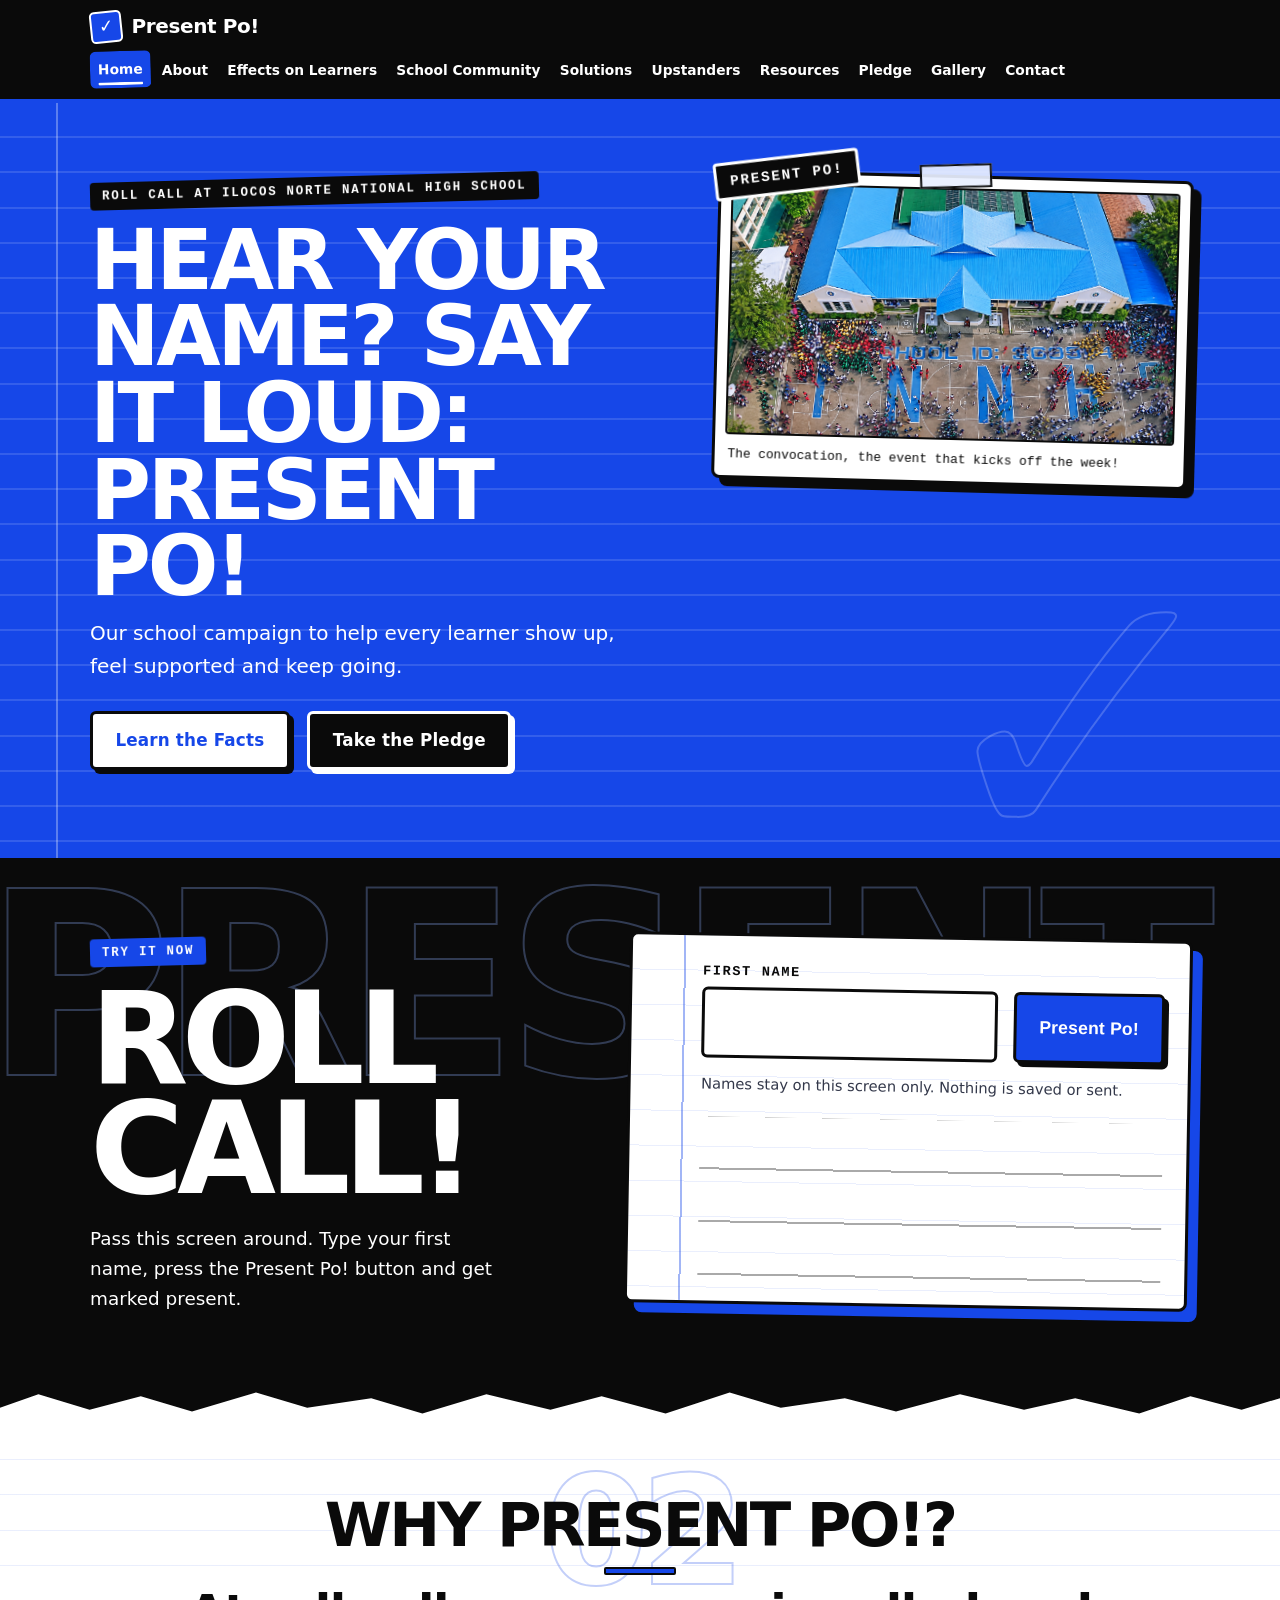
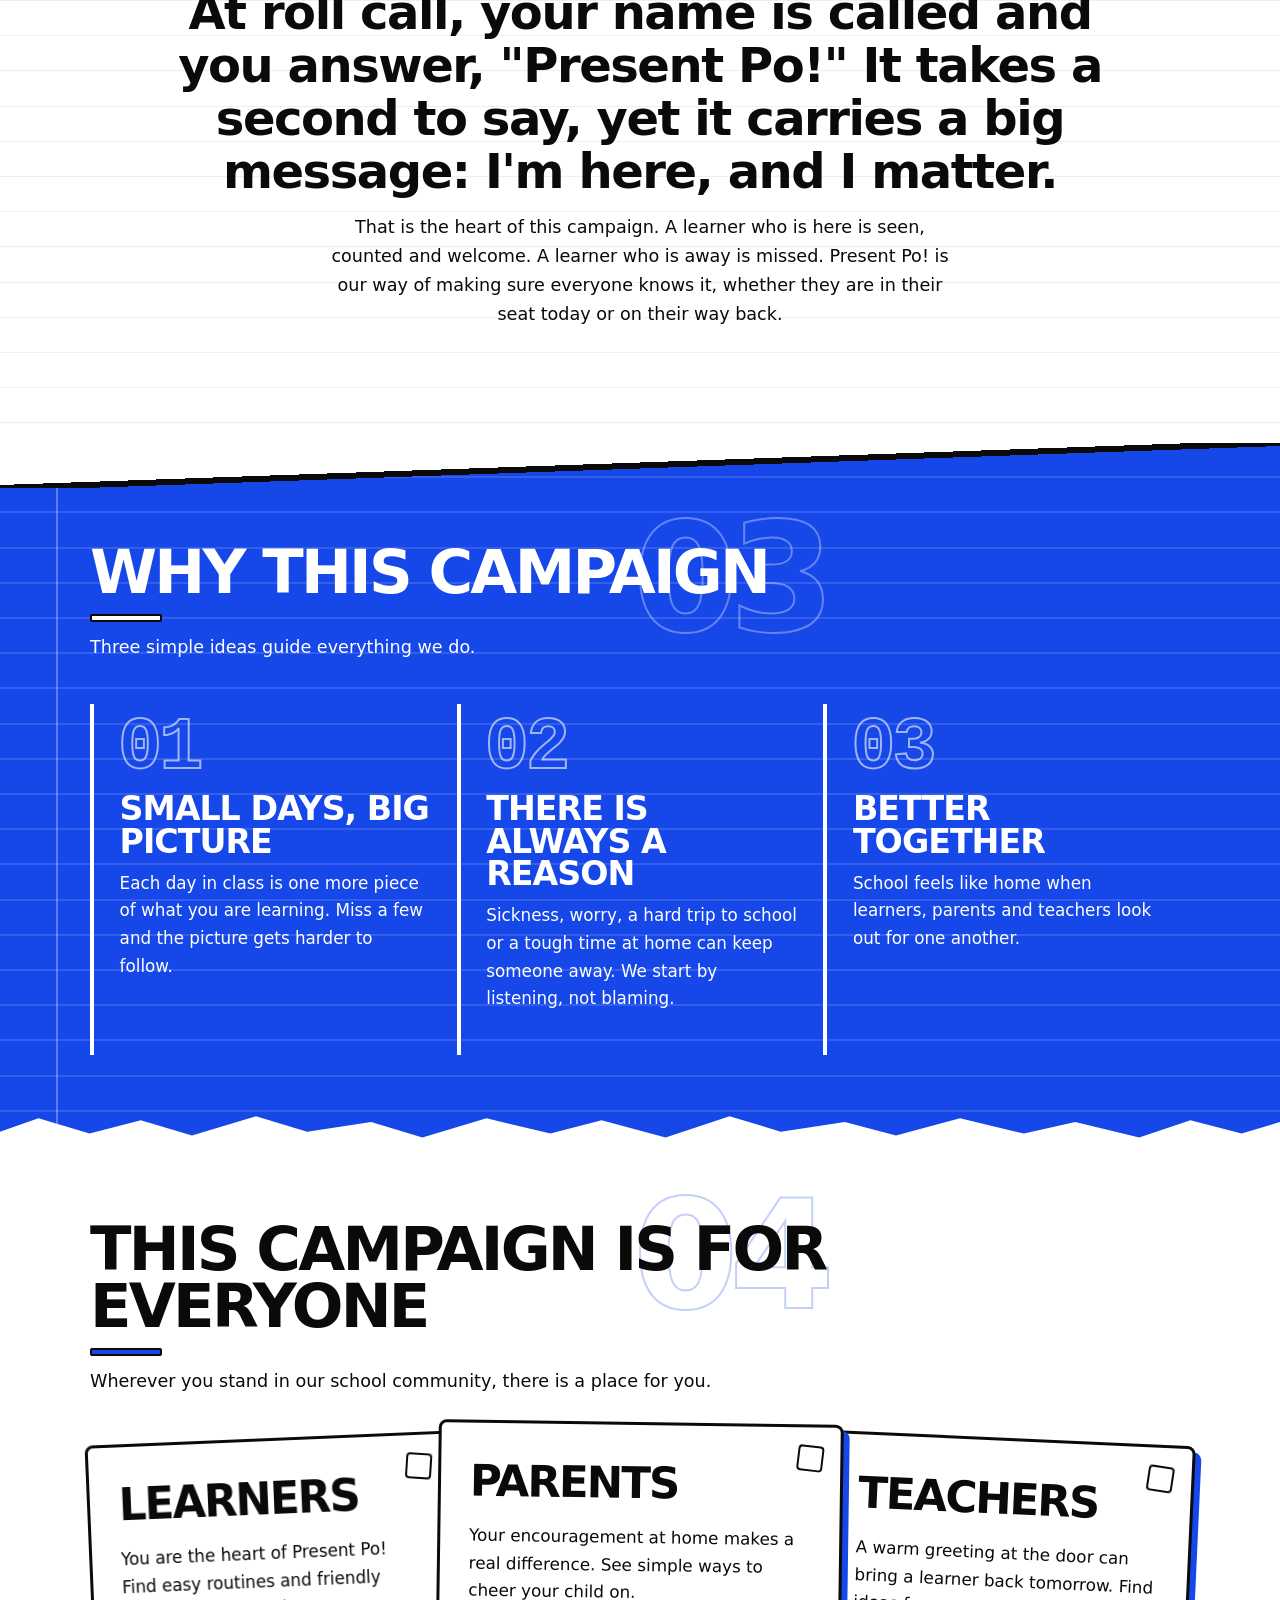
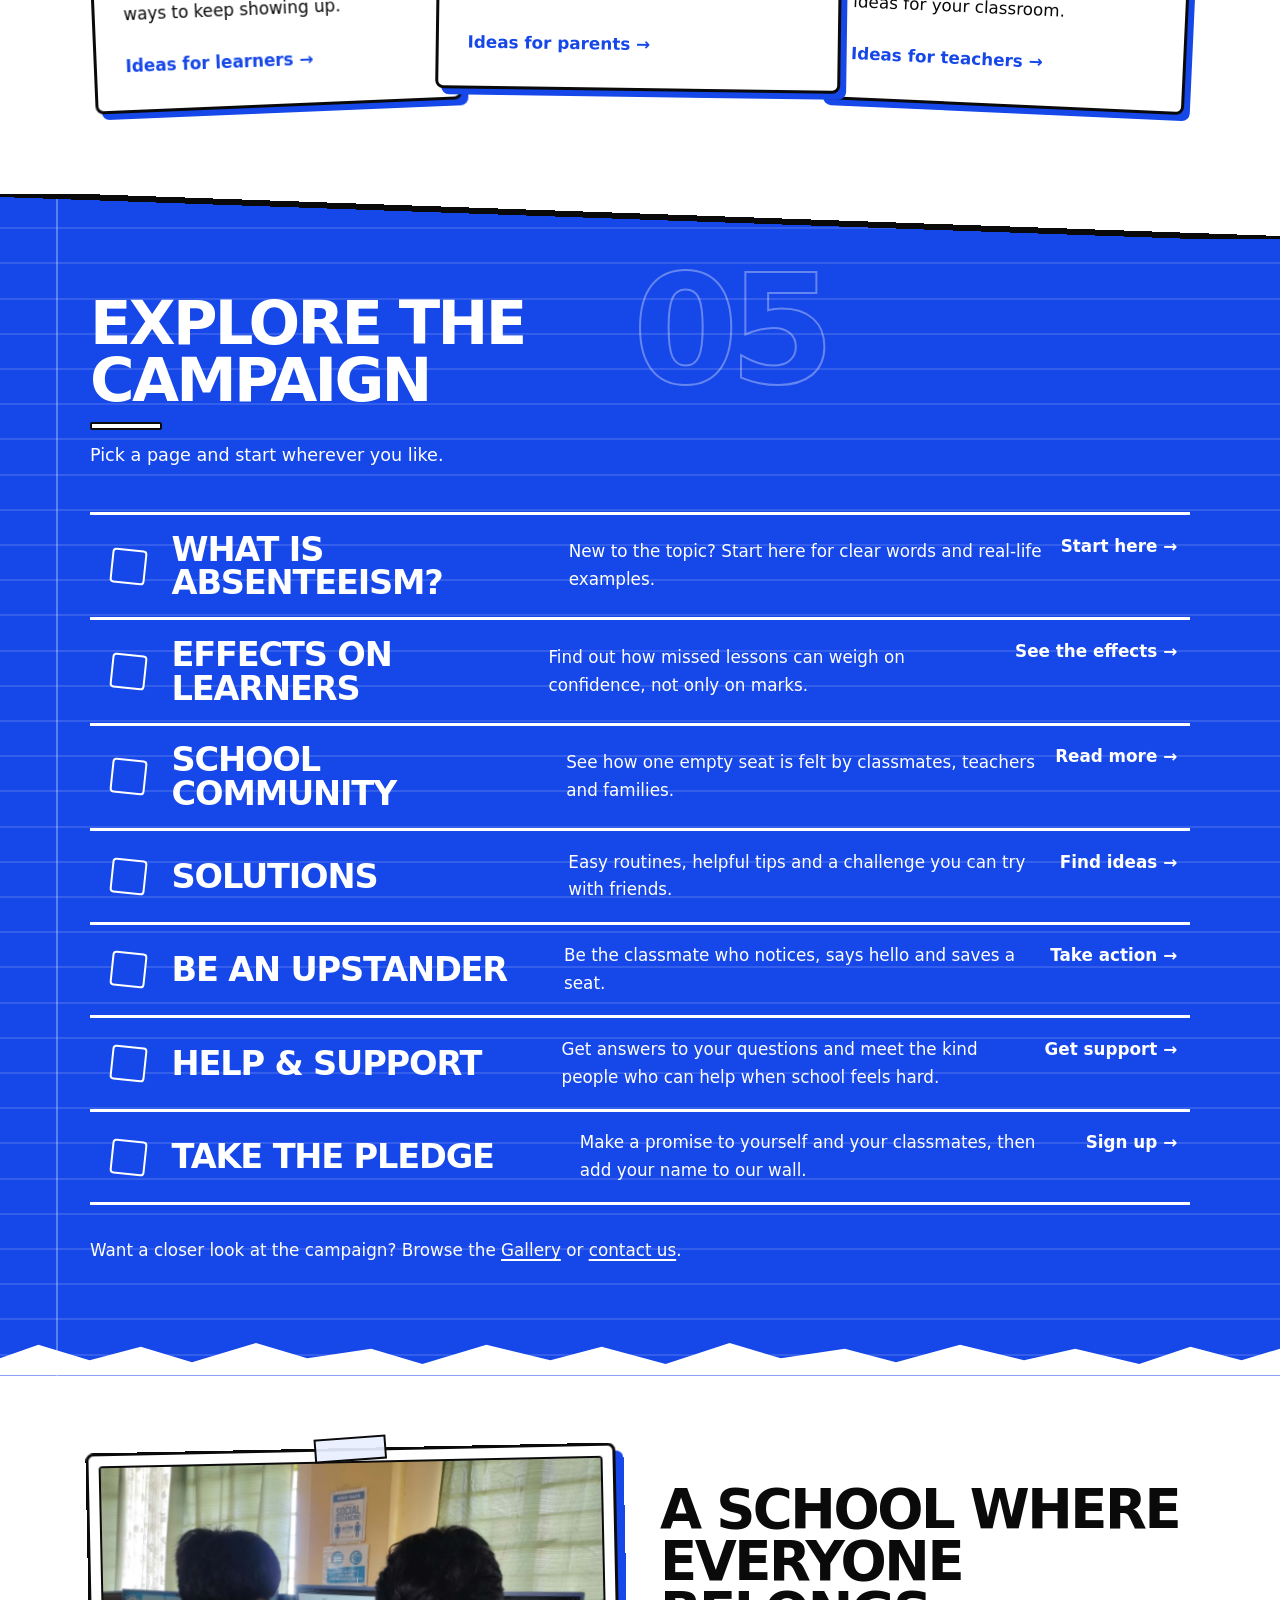
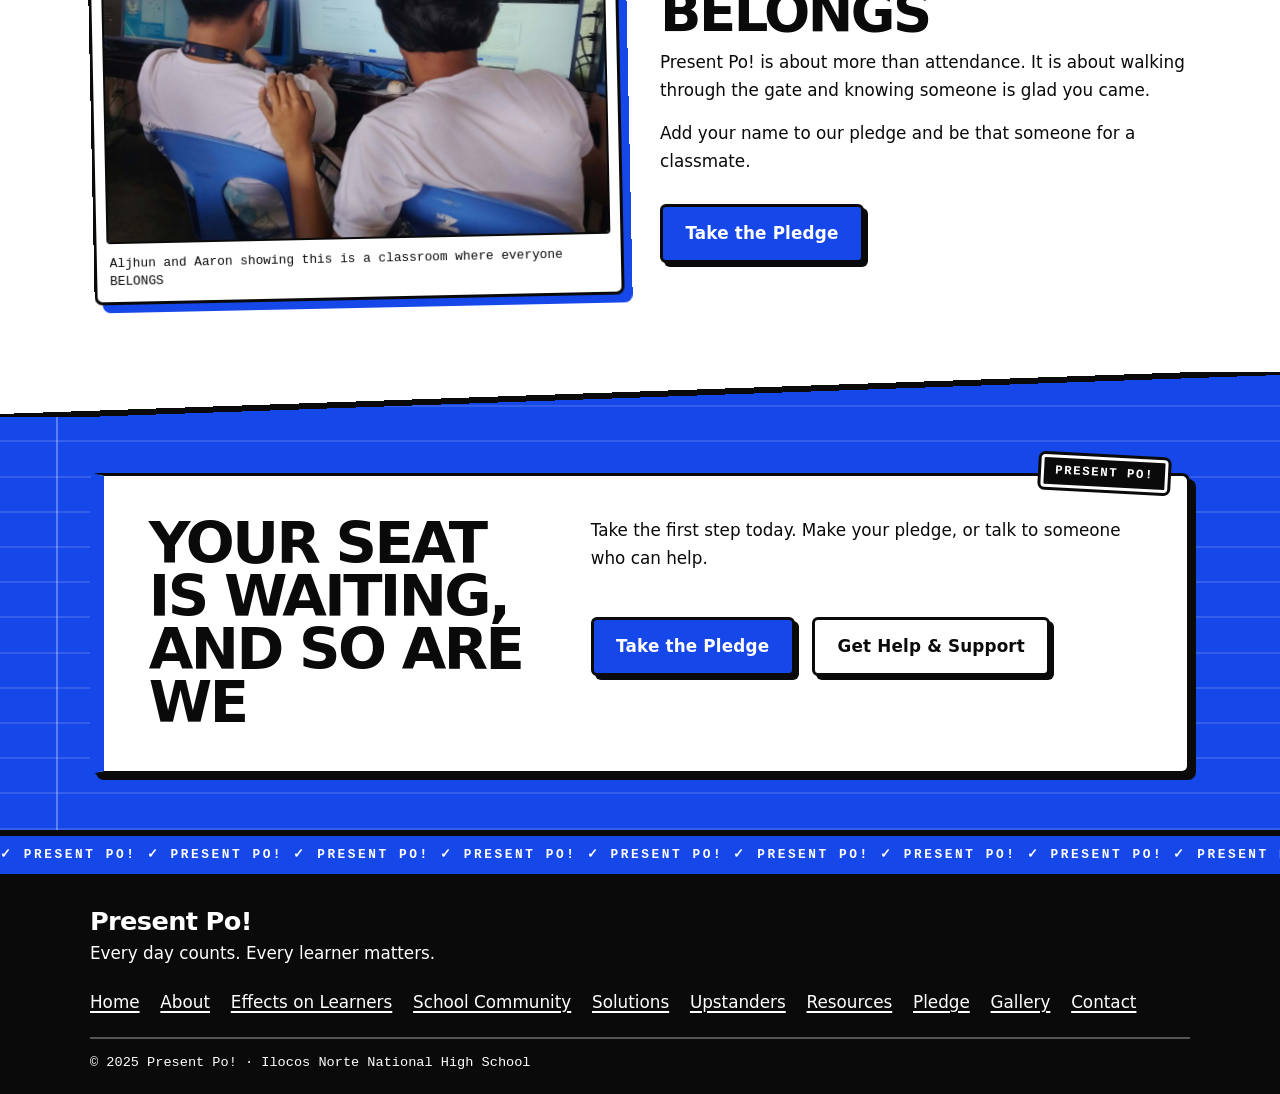
==== index.html @ e765dfd5 "Add files via upload" ====
<!DOCTYPE html>
<html lang="en">
<head>
  <meta charset="utf-8">
  <meta name="viewport" content="width=device-width, initial-scale=1">
  <title>Present Po! | Ilocos Norte National High School</title>
  <meta name="description" content="Present Po! is the anti-absenteeism awareness campaign at Ilocos Norte National High School. Learn the facts, find support and take the pledge.">
  <link rel="stylesheet" href="css/style.css">
  <script src="js/main.js" defer></script>
</head>
<body>
  <a class="skip-link" href="#main">Skip to main content</a>

  <header class="site-header">
    <div class="container nav-bar">
      <a class="brand" href="index.html">Present Po!</a>
      <button class="nav-toggle" type="button" aria-expanded="false" aria-controls="nav-links">Menu</button>
      <nav aria-label="Main navigation">
        <ul class="nav-links" id="nav-links">
          <li><a href="index.html">Home</a></li>
          <li><a href="about-absenteeism.html">About</a></li>
          <li><a href="effects-on-learners.html">Effects on Learners</a></li>
          <li><a href="effects-on-school-community.html">School Community</a></li>
          <li><a href="solutions.html">Solutions</a></li>
          <li><a href="upstander.html">Upstanders</a></li>
          <li><a href="resources.html">Resources</a></li>
          <li><a href="pledge.html">Pledge</a></li>
          <li><a href="gallery.html">Gallery</a></li>
          <li><a href="contact.html">Contact</a></li>
        </ul>
      </nav>
    </div>
  </header>

  <main id="main">

    <section class="hero">
      <div class="container split">
        <div>
          <span class="eyebrow">Roll call at Ilocos Norte National High School</span>
          <h1>Hear your name? Say it loud: Present Po!</h1>
          <p class="lead">Our school campaign to help every learner show up, feel supported and keep going.</p>
          <div class="btn-row">
            <a class="btn btn-primary" href="about-absenteeism.html">Learn the Facts</a>
            <a class="btn btn-outline" href="pledge.html">Take the Pledge</a>
          </div>
        </div>

        <!-- IMG SLOT: HERO-01 -->
        <!-- RECOMMENDED PHOTO: Wide shot of the main school gate or entrance at about 7:30 am. A small group of learners in uniform walk in together, chatting. Stand about 10 metres back, hold the phone slightly below eye level, with the morning sun behind or beside you so faces are lit. Get permission from anyone whose face is clear. -->
        <!-- ASPECT RATIO: 16:9 -->
        <!-- SUGGESTED FILE NAME: images/hero-01.jpg -->
        <!-- ALT TEXT: Learners in school uniform walking through the school gate together on a sunny morning -->
        <figure class="img-slot r-16x9" data-slot="HERO-01">
          <img src="images/hero-01.png" alt="PASTE-ALT-TEXT-HERE">
          <figcaption>The convocation, the event that kicks off the week!</figcaption>
        </figure>
      </div>
    </section>

    <section class="rollcall" hidden>
      <div class="container rollcall-inner">
        <div>
          <span class="eyebrow">Try it now</span>
          <h2>Roll call!</h2>
          <p>Pass this screen around. Type your first name, press the Present Po! button and get marked present.</p>
        </div>
        <div>
          <form class="rollcall-form" action="#" method="get">
            <label for="rollcall-name">First name</label>
            <div class="rollcall-row">
              <input type="text" id="rollcall-name" name="name" maxlength="24" autocomplete="off">
              <button class="btn btn-primary" type="submit">Present Po!</button>
            </div>
          </form>
          <p class="rollcall-msg" role="status"></p>
          <p class="rollcall-note">Names stay on this screen only. Nothing is saved or sent.</p>
          <ol class="rollcall-list" aria-label="Roll call"></ol>
        </div>
      </div>
    </section>

    <section>
      <div class="container">
        <div class="section-head section-head-center">
          <h2>Why Present Po!?</h2>
          <p>At roll call, your name is called and you answer, "Present Po!" It takes a second to say, yet it carries a big message: I'm here, and I matter.</p>
          <p>That is the heart of this campaign. A learner who is here is seen, counted and welcome. A learner who is away is missed. Present Po! is our way of making sure everyone knows it, whether they are in their seat today or on their way back.</p>
        </div>
      </div>
    </section>

    <section class="section-tint">
      <div class="container">
        <div class="section-head">
          <h2>Why this campaign</h2>
          <p>Three simple ideas guide everything we do.</p>
        </div>
        <div class="grid">
          <article class="card card-accent">
            <h3>Small days, big picture</h3>
            <p>Each day in class is one more piece of what you are learning. Miss a few and the picture gets harder to follow.</p>
          </article>
          <article class="card card-accent">
            <h3>There is always a reason</h3>
            <p>Sickness, worry, a hard trip to school or a tough time at home can keep someone away. We start by listening, not blaming.</p>
          </article>
          <article class="card card-accent">
            <h3>Better together</h3>
            <p>School feels like home when learners, parents and teachers look out for one another.</p>
          </article>
        </div>
      </div>
    </section>

    <section>
      <div class="container">
        <div class="section-head">
          <h2>This campaign is for everyone</h2>
          <p>Wherever you stand in our school community, there is a place for you.</p>
        </div>
        <div class="grid">
          <article class="card card-preview">
            <h3>Learners</h3>
            <p>You are the heart of Present Po! Find easy routines and friendly ways to keep showing up.</p>
            <a class="card-link" href="solutions.html#learners">Ideas for learners &rarr;</a>
          </article>
          <article class="card card-preview">
            <h3>Parents</h3>
            <p>Your encouragement at home makes a real difference. See simple ways to cheer your child on.</p>
            <a class="card-link" href="solutions.html#parents">Ideas for parents &rarr;</a>
          </article>
          <article class="card card-preview">
            <h3>Teachers</h3>
            <p>A warm greeting at the door can bring a learner back tomorrow. Find ideas for your classroom.</p>
            <a class="card-link" href="solutions.html#teachers">Ideas for teachers &rarr;</a>
          </article>
        </div>
      </div>
    </section>

    <section class="section-tint">
      <div class="container">
        <div class="section-head">
          <h2>Explore the campaign</h2>
          <p>Pick a page and start wherever you like.</p>
        </div>
        <div class="grid">
          <article class="card card-preview">
            <h3>What Is Absenteeism?</h3>
            <p>New to the topic? Start here for clear words and real-life examples.</p>
            <a class="card-link" href="about-absenteeism.html">Start here &rarr;</a>
          </article>
          <article class="card card-preview">
            <h3>Effects on Learners</h3>
            <p>Find out how missed lessons can weigh on confidence, not only on marks.</p>
            <a class="card-link" href="effects-on-learners.html">See the effects &rarr;</a>
          </article>
          <article class="card card-preview">
            <h3>School Community</h3>
            <p>See how one empty seat is felt by classmates, teachers and families.</p>
            <a class="card-link" href="effects-on-school-community.html">Read more &rarr;</a>
          </article>
          <article class="card card-preview">
            <h3>Solutions</h3>
            <p>Easy routines, helpful tips and a challenge you can try with friends.</p>
            <a class="card-link" href="solutions.html">Find ideas &rarr;</a>
          </article>
          <article class="card card-preview">
            <h3>Be an Upstander</h3>
            <p>Be the classmate who notices, says hello and saves a seat.</p>
            <a class="card-link" href="upstander.html">Take action &rarr;</a>
          </article>
          <article class="card card-preview">
            <h3>Help &amp; Support</h3>
            <p>Get answers to your questions and meet the kind people who can help when school feels hard.</p>
            <a class="card-link" href="resources.html">Get support &rarr;</a>
          </article>
          <article class="card card-preview">
            <h3>Take the Pledge</h3>
            <p>Make a promise to yourself and your classmates, then add your name to our wall.</p>
            <a class="card-link" href="pledge.html">Sign up &rarr;</a>
          </article>
        </div>
        <p>Want a closer look at the campaign? Browse the <a href="gallery.html">Gallery</a> or <a href="contact.html">contact us</a>.</p>
      </div>
    </section>

    <section>
      <div class="container split">
        <!-- IMG SLOT: HOME-02 -->
        <!-- RECOMMENDED PHOTO: Two learners walking side by side down a school corridor, one with a friendly hand on the other's shoulder. Shoot from behind at head height in daylight so no faces show. Ask both learners for permission first, since they can still be recognised by their bags or build. -->
        <!-- ASPECT RATIO: 4:3 -->
        <!-- SUGGESTED FILE NAME: images/home-02.jpg -->
        <!-- ALT TEXT: Two learners walking down a school corridor together, one with a hand on the other's shoulder -->
        <figure class="img-slot r-4x3" data-slot="HOME-02">
          <img src="images/home-02.jpg" alt="PASTE-ALT-TEXT-HERE">
          <figcaption>Aljhun and Aaron showing this is a classroom where everyone BELONGS</figcaption>
        </figure>

        <div>
          <h2>A school where everyone belongs</h2>
          <p>Present Po! is about more than attendance. It is about walking through the gate and knowing someone is glad you came.</p>
          <p>Add your name to our pledge and be that someone for a classmate.</p>
          <div class="btn-row">
            <a class="btn btn-primary" href="pledge.html">Take the Pledge</a>
          </div>
        </div>
      </div>
    </section>

    <section class="section-tint">
      <div class="container">
        <div class="callout">
          <h2>Your seat is waiting, and so are we</h2>
          <p>Take the first step today. Make your pledge, or talk to someone who can help.</p>
          <div class="btn-row">
            <a class="btn btn-primary" href="pledge.html">Take the Pledge</a>
            <a class="btn btn-outline-dark" href="resources.html">Get Help &amp; Support</a>
          </div>
        </div>
      </div>
    </section>

  </main>

  <footer class="site-footer">
    <div class="container">
      <h2>Present Po!</h2>
      <p>Every day counts. Every learner matters.</p>
      <ul class="footer-nav">
        <li><a href="index.html">Home</a></li>
        <li><a href="about-absenteeism.html">About</a></li>
        <li><a href="effects-on-learners.html">Effects on Learners</a></li>
        <li><a href="effects-on-school-community.html">School Community</a></li>
        <li><a href="solutions.html">Solutions</a></li>
        <li><a href="upstander.html">Upstanders</a></li>
        <li><a href="resources.html">Resources</a></li>
        <li><a href="pledge.html">Pledge</a></li>
        <li><a href="gallery.html">Gallery</a></li>
        <li><a href="contact.html">Contact</a></li>
      </ul>
      <p class="copyright">&copy; 2025 Present Po! &middot; Ilocos Norte National High School</p>
    </div>
  </footer>
</body>
</html>
---- css/style.css ----
/* ==========================================================================
   PRESENT PO!  ·  css/style.css  ·  FINAL
   CONCEPT: THE REGISTER. Every interaction "marks you present".
   Three verbs only:  TICK (boxes fill)  ·  STAMP (labels press)  ·  RULE (lines draw)
   Colours: blue (primary), white, black. Tints of those only
   (the map tiles are filtered to a blue/white/black duotone).
   Motion: 120-280ms, one easing token, nothing loops.

   FAIL-SAFE RULE (task A): every blue surface paints its own background-color
   on the element itself. Diagonal edges, torn edges, ink rules, numerals and
   ghost text are thin decorative ::before/::after layers ON TOP. If any of
   them fails to paint, content stays on blue or white, never on black.
   No negative z-index panels. No clip-path on a section that holds content.

   JS hooks used (all optional, everything works without JS):
     --progress  (html)    scroll progress 0..1
     --px --py   (.card)   pointer position in px, for the spotlight
     --mx --my   (.img-slot) pointer offset -1..1, for polaroid sway
     --bx        (.hero, .page-banner) pointer offset -1..1, ghost parallax
     .rv .rv-in --i        scroll-reveal state (JS adds, then removes)
     .arrow[data-dir]      arrow glyph wrapped inside .card-link
     .hero-mark --cx --cy  click-anywhere tick/stamp in the hero (JS creates)
     .is-slam              added to a challenge card for one stamp slam
   ========================================================================== */

/* ===== 1. TOKENS ===== */
:root{
  --blue:#1647e8;--blue-deep:#0b2fb8;--sky:#8fb0ff;--ice:#e9efff;
  --ink:#0a0a0a;--white:#ffffff;--paper:#ffffff;--muted:#33384a;
  --radius:8px;--max:1100px;
  --sans:system-ui,-apple-system,"Segoe UI",Roboto,Helvetica,Arial,sans-serif;
  --mono:ui-monospace,"SF Mono","Cascadia Mono",Menlo,Consolas,"Liberation Mono",monospace;
  --ease:cubic-bezier(.25,.9,.3,1.1);
  --t-fast:140ms;--t:200ms;--t-slow:260ms;--t-slam:280ms;
  --m:1;               /* motion multiplier: 0 when the visitor prefers reduced motion */
  --hc:var(--blue);    /* heading underline colour on hover (changes per surface) */
  --tr:translate var(--t) var(--ease),rotate var(--t) var(--ease),scale var(--t) var(--ease),transform var(--t) var(--ease),box-shadow var(--t) var(--ease),background-color var(--t) var(--ease),border-color var(--t) var(--ease),color var(--t) var(--ease),opacity var(--t) var(--ease);
  --ruled:repeating-linear-gradient(180deg,transparent 0,transparent calc(2.2rem - 2px),rgba(255,255,255,.13) calc(2.2rem - 2px),rgba(255,255,255,.13) 2.2rem);
  --ruled-ink:repeating-linear-gradient(180deg,transparent 0,transparent calc(2.2rem - 1px),rgba(22,71,232,.09) calc(2.2rem - 1px),rgba(22,71,232,.09) 2.2rem);
  --margin:none;
  --ct:clamp(1.25rem,3.5vw,3.25rem);   /* height of the diagonal top edge */
  --cb:clamp(1.4rem,3vw,2.4rem);       /* height of the torn bottom edge  */
  --torn:polygon(0 55%,3% 20%,7% 60%,11% 25%,15% 65%,20% 15%,24% 55%,29% 30%,33% 70%,38% 20%,43% 60%,47% 25%,52% 70%,57% 15%,61% 55%,66% 30%,70% 65%,75% 20%,80% 60%,84% 30%,89% 70%,93% 25%,97% 60%,100% 30%,100% 100%,0 100%);
}
@media (min-width:1200px){
  :root{--margin:linear-gradient(90deg,transparent 3.5rem,rgba(255,255,255,.3) 3.5rem,rgba(255,255,255,.3) calc(3.5rem + 2px),transparent calc(3.5rem + 2px))}
}
@media (prefers-reduced-motion:reduce){
  :root{--m:0;--t-fast:1ms;--t:1ms;--t-slow:1ms;--t-slam:1ms}
  *,*::before,*::after{animation:none!important;scroll-behavior:auto!important}
}

/* One shared stamp keyframe (STAMP verb). Only used when motion is allowed. */
@media (prefers-reduced-motion:no-preference){
  @keyframes slam{
    0%{scale:2.4;rotate:calc(var(--rot,-5deg) - 14deg);opacity:0}
    65%{scale:.92;rotate:calc(var(--rot,-5deg) + 2deg);opacity:1}
    100%{scale:1;rotate:var(--rot,-5deg);opacity:1}
  }
  @keyframes fadeOut{to{opacity:0}}
  @keyframes rowIn{from{opacity:0;transform:translateY(-6px)}to{opacity:1;transform:none}}
  @keyframes dropIn{from{transform:translateY(-1.5rem) scale(1.15) rotate(-8deg);opacity:0}to{transform:none;opacity:1}}
}

/* ===== 2. BASE ===== */
*,*::before,*::after{box-sizing:border-box}
html{scroll-padding-top:5.5rem}
@media (prefers-reduced-motion:no-preference){html{scroll-behavior:smooth}}
[hidden]{display:none!important}
body{margin:0;font-family:var(--sans);font-size:1.05rem;line-height:1.65;color:var(--ink);background:var(--white)}
main{counter-reset:sec}
main>section:not(.rollcall){counter-increment:sec}
img{max-width:100%;height:auto}
h1,h2,h3{color:var(--ink);font-weight:900;letter-spacing:-.025em;line-height:1.08;margin:0 0 .7rem;overflow-wrap:break-word;text-decoration:underline;text-decoration-color:transparent;text-decoration-thickness:.08em;text-underline-offset:.16em;transition:text-decoration-color var(--t) var(--ease)}
h1{font-size:clamp(2.2rem,7vw,4.4rem);text-transform:uppercase;letter-spacing:-.04em;line-height:.96}
h2{font-size:clamp(1.65rem,4vw,2.6rem)}
h3{font-size:1.2rem;font-weight:800;letter-spacing:-.01em}
p{margin:0 0 1rem}
ul{padding-left:1.25rem}
li::marker{color:var(--blue);font-weight:900}
a{color:var(--blue);text-decoration-thickness:2px;text-underline-offset:3px;--hl:var(--ice)}

/* Keyboard focus: always visible, colour chosen for the surface behind it */
:focus-visible{outline:3px solid var(--ink);outline-offset:3px}
.site-header :focus-visible,.site-footer :focus-visible,.rollcall :focus-visible,.hero :focus-visible,.page-banner :focus-visible,.section-tint :focus-visible,.wall-board :focus-visible{outline-color:#fff}
.section-tint :is(.card,.callout,.pledge-card) :focus-visible,.rollcall-inner>div:last-child :focus-visible{outline-color:var(--ink)}

/* ===== 3. LAYOUT & SECTIONS ===== */
.container{width:min(100% - 2rem,var(--max));margin-inline:auto}
section{padding:4.5rem 0}

/* Blue "register page" sections.
   FAIL-SAFE: the section itself is blue. Top edge = a thin diagonal wedge of paper with an ink rule
   (a gradient on ::before, no clip-path). Bottom edge = a torn strip of paper (::after, clip-path).
   If either layer fails, you simply get a straight blue edge. Black is never behind the content. */
.section-tint{--hc:#fff;position:relative;background-color:var(--blue);background-image:var(--margin),var(--ruled);color:#fff;padding-block:calc(var(--ct) + 3.5rem) calc(var(--cb) + 3.5rem)}
.section-tint>.container{position:relative;z-index:1}
.section-tint::before,.section-tint::after{content:"";position:absolute;left:0;right:0;z-index:0;pointer-events:none}
.section-tint::before{top:0;height:var(--ct);background:linear-gradient(to bottom right,var(--paper) calc(50% - 3px),var(--ink) calc(50% - 3px),var(--ink) calc(50% + 3px),transparent calc(50% + 3px))}
.section-tint:is(:nth-of-type(4n+1),:nth-of-type(4n+2))::before{background:linear-gradient(to bottom left,var(--paper) calc(50% - 3px),var(--ink) calc(50% - 3px),var(--ink) calc(50% + 3px),transparent calc(50% + 3px))}
.section-tint::after{bottom:0;height:var(--cb);background:var(--paper);clip-path:var(--torn)}
.section-tint:last-child::after{display:none}
.section-tint:last-child{padding-bottom:3.5rem;border-bottom:6px solid var(--ink)}
.section-tint h2{color:#fff}
.section-tint a{color:#fff;--hl:var(--ink)}
.section-tint :is(.card,.callout,.pledge-card){--hc:var(--blue)}
.section-tint :is(.card,.callout,.pledge-card) a{--hl:var(--ice)}

/* Section heads: display type + an outlined roll numeral off to the side */
.section-head{position:relative;max-width:46rem;margin-bottom:2.6rem;translate:0 var(--ry,0px)}
.section-head>*{position:relative}
.section-head::before{content:counter(sec,decimal-leading-zero);content:counter(sec,decimal-leading-zero) / "";position:absolute;right:0;top:-1.6rem;font:900 clamp(4.5rem,15vw,9.5rem)/.8 var(--sans);letter-spacing:-.06em;color:transparent;-webkit-text-stroke:2px rgba(22,71,232,.26);pointer-events:none}
.section-tint .section-head::before{-webkit-text-stroke-color:rgba(255,255,255,.34)}
.section-head h2{font-size:clamp(1.9rem,5.4vw,3.8rem);text-transform:uppercase;letter-spacing:-.045em;line-height:.94}
.section-head h2::after{content:"";display:block;width:4.5rem;height:8px;margin-top:.8rem;background:var(--blue);border:2px solid var(--ink);border-radius:2px;transform-origin:left center;transition:var(--tr)}
.section-tint .section-head h2::after{background:#fff}
.section-head p{font-size:1.1rem}
.section-head-center{margin-inline:auto;text-align:center}
.section-head-center::before{right:auto;left:50%;translate:-50% 0}
.section-head-center h2::after{margin-inline:auto;transform-origin:center}
.section-head-center .btn-row{justify-content:center}
.section-head-center p:first-of-type{font-size:1.3rem;font-weight:700;line-height:1.45}
.split>div>h2:first-child{font-size:clamp(1.9rem,5vw,3.4rem);text-transform:uppercase;letter-spacing:-.045em;line-height:.94}
.eyebrow{display:inline-block;background:var(--ink);color:#fff;font:700 .78rem/1 var(--mono);letter-spacing:.14em;text-transform:uppercase;padding:.5rem .75rem;margin-bottom:1.1rem;border-radius:4px;rotate:-1.5deg;transition:var(--tr)}
.lead{font-size:1.25rem}

.grid{display:grid;gap:1.75rem;grid-template-columns:repeat(auto-fit,minmax(240px,1fr));counter-reset:item}
.grid+p{margin-top:2rem}
.split{display:grid;gap:2.5rem;grid-template-columns:repeat(auto-fit,minmax(280px,1fr));align-items:center}
@media (min-width:700px){
  .grid{padding-bottom:1.5rem}
  .grid>:nth-child(even){--stag:1.5rem}                         /* staggered register rows */
}
@media (min-width:900px){
  .split>.img-slot{align-self:start;position:sticky;top:6.5rem}  /* photo stays beside long text */
}

/* ===== 4. HEADER, NAV, SKIP LINK ===== */
.site-header{position:sticky;top:0;z-index:100;background:var(--ink);border-bottom:4px solid var(--blue)}
.site-header::after{content:"";position:absolute;left:0;right:0;bottom:-4px;height:4px;background:#fff;clip-path:inset(0 calc(100% - var(--progress,0)*100%) 0 0);pointer-events:none}   /* scroll-progress rule */
.nav-bar{display:flex;flex-wrap:wrap;align-items:center;justify-content:space-between;gap:.5rem;padding:.65rem 0}
.brand{display:inline-flex;align-items:center;gap:.6rem;color:#fff;font-weight:900;font-size:1.25rem;letter-spacing:-.02em;text-decoration:none;transition:var(--tr)}
.brand::before{content:"\2713";content:"\2713" / "";display:inline-grid;place-items:center;width:2rem;height:2rem;background:var(--blue);border:2px solid #fff;border-radius:5px;font-size:1.1rem;line-height:1;rotate:-6deg;transition:var(--tr)}
.nav-toggle{display:none;background:var(--ink);color:#fff;border:3px solid #fff;border-radius:6px;padding:.4rem .9rem;font:800 .9rem var(--mono);letter-spacing:.08em;text-transform:uppercase;cursor:pointer;transition:var(--tr)}
.nav-toggle[aria-expanded="true"]{background:#fff;color:var(--ink)}
.nav-links{display:flex;flex-wrap:wrap;gap:.2rem;list-style:none;margin:0;padding:0}
.nav-links a{position:relative;isolation:isolate;display:block;padding:.45rem .5rem;border-radius:6px;color:#fff;text-decoration:none;font-size:.86rem;font-weight:700;transition:var(--tr)}
.nav-links a::before{content:"";position:absolute;inset:0;z-index:-1;border-radius:6px;background:var(--blue);clip-path:inset(0 100% 0 0);transition:clip-path var(--t) var(--ease),background-color var(--t) var(--ease)}
.nav-links a::after{content:"";position:absolute;left:.5rem;right:.5rem;bottom:.18rem;height:3px;border-radius:2px;background:#fff;clip-path:inset(0 100% 0 0);transition:clip-path var(--t) var(--ease) 50ms}
.nav-links a.active,.nav-links a[aria-current="page"]{rotate:-1.5deg}
.nav-links a.active::before,.nav-links a[aria-current="page"]::before,.nav-links a.active::after,.nav-links a[aria-current="page"]::after{clip-path:inset(0)}

.skip-link{position:absolute;left:-999px;top:0;background:#fff;color:var(--ink);border:3px solid var(--ink);padding:.6rem 1rem;font-weight:800;z-index:200;box-shadow:4px 4px 0 var(--blue);transition:var(--tr)}
.skip-link:focus{left:.75rem;top:.75rem}
.skip-link:is(:hover,:focus-visible){background:var(--blue);color:#fff;box-shadow:4px 4px 0 var(--ink)}

/* ===== 5. HERO & PAGE BANNERS ("register paper") ===== */
.hero,.page-banner{position:relative;color:#fff;background-color:var(--blue);background-image:var(--deco,none),var(--margin),var(--ruled)}
.hero{overflow:hidden;overflow:clip;padding:4.5rem 0 5.5rem;border-bottom:6px solid var(--ink)}
.hero .container{position:relative;z-index:1}
.hero h1{color:#fff;font-size:clamp(2.4rem,6.8vw,5.2rem);line-height:.92}
.hero .lead{max-width:34rem}
.hero::before{content:"\2713";content:"\2713" / "";position:absolute;right:3%;bottom:-3.5rem;font:900 clamp(12rem,30vw,24rem)/1 var(--sans);color:transparent;-webkit-text-stroke:2px rgba(255,255,255,.2);translate:calc(var(--bx,0)*-24px*var(--m)) 0;pointer-events:none;transition:translate var(--t-slow) var(--ease),-webkit-text-stroke-color var(--t) var(--ease)}
@media (min-width:900px){.hero .split{grid-template-columns:minmax(0,1.2fr) minmax(0,1fr);gap:3.5rem}}
.page-banner{overflow:hidden;padding:4.25rem 0 5rem}
.page-banner .container{position:relative;z-index:1}
.page-banner h1{color:#fff;margin-bottom:.9rem;font-size:clamp(2.3rem,8vw,5.6rem);line-height:.9}
.page-banner .lead{max-width:40rem;margin-bottom:0}
.page-banner::before{content:"PRESENT PO!";content:"PRESENT PO!" / "";position:absolute;right:-1rem;top:50%;translate:calc(var(--bx,0)*-18px*var(--m)) -50%;font-weight:900;font-size:clamp(4rem,14vw,10rem);line-height:1;letter-spacing:-.04em;white-space:nowrap;color:transparent;-webkit-text-stroke:2px rgba(255,255,255,.22);pointer-events:none;transition:translate var(--t-slow) var(--ease),-webkit-text-stroke-color var(--t) var(--ease)}
.page-banner::after{content:"";position:absolute;left:0;right:0;bottom:0;height:12px;background:repeating-linear-gradient(90deg,var(--ink) 0 20px,#fff 20px 40px);transition:background-position var(--t-slow) var(--ease)}
.hero .img-slot::after{content:"PRESENT PO!";content:"PRESENT PO!" / "";position:absolute;top:-1.1rem;left:-.5rem;z-index:3;rotate:-8deg;background:var(--ink);color:#fff;border:3px solid #fff;border-radius:4px;padding:.55rem .8rem;font:800 .9rem/1 var(--mono);letter-spacing:.12em;transition:var(--tr)}

/* click-anywhere mark in the hero (JS creates it; aria-hidden; one-shot) */
.hero-mark{position:absolute;left:calc(var(--cx,0)*1px);top:calc(var(--cy,0)*1px);translate:-50% -50%;z-index:2;display:grid;place-items:center;width:2.8rem;height:2.8rem;background:#fff;color:var(--blue);border:3px solid var(--ink);border-radius:6px;font:900 1.5rem/1 var(--sans);--rot:-8deg;rotate:var(--rot);pointer-events:none}
.hero-mark::before{content:"\2713";content:"\2713" / ""}
.hero-mark.is-stamp{width:auto;height:auto;padding:.45rem .65rem;background:var(--ink);color:#fff;border-color:#fff;font:800 .85rem/1 var(--mono);letter-spacing:.12em;--rot:5deg}
.hero-mark.is-stamp::before{content:"PRESENT PO!";content:"PRESENT PO!" / ""}
@media (prefers-reduced-motion:no-preference){
  .hero-mark{animation:slam var(--t-slam) var(--ease) both,fadeOut var(--t-slow) linear 1100ms forwards}
}
@media (prefers-reduced-motion:reduce){.hero-mark{display:none}}

/* ===== 6. LISTS ===== */
.check-list{list-style:none;padding:0}
.check-list li{position:relative;padding-left:2.3rem;margin-bottom:.7rem;transition:var(--tr)}
.check-list li::before{content:"\2713";content:"\2713" / "";position:absolute;left:0;top:.2em;display:grid;place-items:center;width:1.4rem;height:1.4rem;background:var(--blue);color:#fff;border:2px solid var(--ink);border-radius:4px;font-size:.85rem;font-weight:900;line-height:1;transition:var(--tr)}
.steps{list-style:none;padding:0;counter-reset:step}
.steps li{counter-increment:step;position:relative;padding:.9rem 1rem .9rem 3.5rem;margin-bottom:.8rem;background:#fff;color:var(--ink);border:3px solid var(--ink);border-radius:var(--radius);transition:var(--tr)}
.steps li::before{content:counter(step);position:absolute;left:1rem;top:.8rem;width:1.8rem;height:1.8rem;border-radius:50%;background:var(--blue);color:#fff;font-weight:800;text-align:center;line-height:1.8rem;transition:var(--tr)}
/* check-lists inside a card read like a register page: two columns, ruled rows */
.card:has(>.check-list)>.check-list{columns:2 19rem;column-gap:2.5rem;margin-bottom:0}
.card:has(>.check-list) .check-list li{break-inside:avoid;padding-block:.45rem;margin-bottom:0;border-bottom:2px dashed rgba(10,10,10,.28)}
.card:has(>.check-list) .check-list li::before{top:.65em}

/* ===== 7. CARDS ===== */
.card{--sh:var(--blue);--hc:var(--blue);--o:6px;position:relative;background-color:#fff;background-image:radial-gradient(240px circle at var(--px,-300px) var(--py,-300px),rgba(22,71,232,.1),transparent 70%);background-repeat:no-repeat;color:var(--ink);border:3px solid var(--ink);border-radius:var(--radius);box-shadow:var(--o) var(--o) 0 var(--sh);padding:1.5rem;rotate:var(--r,0deg);translate:0 calc(var(--stag,0px) + var(--ry,0px));transition:var(--tr)}
.section-tint .card{--sh:var(--ink)}
.card h2,.card h3{color:var(--ink)}
.card>h2{font-size:clamp(1.7rem,3.6vw,2.6rem);text-transform:uppercase;letter-spacing:-.04em;line-height:.95}
.card h3{margin-top:.2rem}
.card a{color:var(--blue)}
.card.is-done{background-color:var(--ice)}

/* card-accent: blue top strip, outlined roll number that gets inked on hover */
.card-accent{padding-top:2.1rem;background-image:radial-gradient(240px circle at var(--px,-300px) var(--py,-300px),rgba(22,71,232,.1),transparent 70%),linear-gradient(var(--blue),var(--blue));background-size:auto,100% 12px;background-position:0 0,0 0}
.card-accent::before{content:"";position:absolute;left:0;right:0;top:0;height:12px;background:var(--blue-deep);border-radius:5px 5px 0 0;clip-path:inset(0 100% 0 0);transition:clip-path var(--t) var(--ease);pointer-events:none}
.grid>.card-accent{counter-increment:item}
.grid>.card-accent::after{content:counter(item,decimal-leading-zero);content:counter(item,decimal-leading-zero) / "";position:absolute;top:.95rem;right:1rem;font:900 2.4rem/1 var(--mono);letter-spacing:-.04em;color:transparent;-webkit-text-stroke:2px var(--blue);transition:color var(--t) var(--ease)}
.grid>.card-accent h3{padding-right:4.4rem}

/* card-preview: a register row with an empty tick-box that gets ticked */
.card-preview{display:flex;flex-direction:column;gap:.5rem}
.card-preview h3{padding-right:2.2rem}
.card-preview::after{content:"\2713";content:"\2713" / "";position:absolute;top:1.1rem;right:1.1rem;display:grid;place-items:center;width:1.6rem;height:1.6rem;background:#fff;border:2px solid var(--ink);border-radius:4px;color:transparent;font:900 1rem/1 var(--sans);rotate:6deg;transition:var(--tr)}
.card-link{display:inline-block;align-self:flex-start;font-weight:800;text-decoration:none;margin-top:auto;background:linear-gradient(currentColor,currentColor) 0 100%/0 2px no-repeat;transition:background-size var(--t) var(--ease),color var(--t) var(--ease)}
.card-link .arrow{display:inline-block;transition:var(--tr)}

/* Callout: a stamped slab. Heading left in big caps, text right (wide screens) */
.callout{--sh:var(--blue);--hc:var(--blue);--o:6px;position:relative;background:#fff;color:var(--ink);border:3px solid var(--ink);border-left:14px solid var(--blue);border-radius:var(--radius);box-shadow:var(--o) var(--o) 0 var(--sh);padding:1.9rem 1.75rem;translate:0 var(--ry,0px);transition:var(--tr)}
.section-tint .callout{--sh:var(--ink)}
.callout h2{color:var(--ink)}
.callout a{color:var(--blue)}
.callout>h2{font-size:clamp(2rem,6vw,3.6rem);text-transform:uppercase;letter-spacing:-.045em;line-height:.92}
.callout::after{content:"PRESENT PO!";content:"PRESENT PO!" / "";position:absolute;top:-1.15rem;right:1.2rem;rotate:3deg;background:var(--ink);color:#fff;border:3px solid #fff;border-radius:4px;box-shadow:0 0 0 3px var(--ink);padding:.45rem .7rem;font:800 .78rem/1 var(--mono);letter-spacing:.12em;transition:var(--tr)}
@media (min-width:860px){
  .callout{display:grid;grid-template-columns:minmax(0,5fr) minmax(0,7fr);column-gap:3rem;padding:2.6rem 2.8rem}
  .callout>h2{grid-column:1;grid-row:1 / span 20;align-self:start;margin:0}
  .callout>:not(h2){grid-column:2}
}

/* ===== 8. BUTTONS ===== */
.btn{--bg:var(--blue);--fg:#fff;--fgh:#fff;--bd:var(--ink);--sh:var(--ink);--wipe:var(--blue-deep);position:relative;isolation:isolate;display:inline-block;padding:.8rem 1.4rem;border:3px solid var(--bd);border-radius:6px;background:var(--bg);font-weight:800;letter-spacing:.01em;text-decoration:none;box-shadow:4px 4px 0 var(--sh);transition:var(--tr)}
.btn::before{content:"";position:absolute;inset:0;z-index:-1;border-radius:3px;background:var(--wipe);clip-path:inset(0 100% 0 0);transition:clip-path var(--t) var(--ease)}
.btn::after{content:"\2713";content:"\2713" / "";position:absolute;top:-.8rem;right:-.6rem;display:grid;place-items:center;width:1.5rem;height:1.5rem;background:#fff;color:var(--ink);border:2px solid var(--ink);border-radius:4px;font:900 .9rem/1 var(--sans);opacity:0;scale:.4;rotate:-18deg;transition:var(--tr);pointer-events:none}
a.btn,button.btn{color:var(--fg)}
.btn-outline{--bg:var(--ink);--fg:#fff;--fgh:#fff;--bd:#fff;--sh:#fff;--wipe:var(--blue-deep)}
.btn-outline-dark{--bg:#fff;--fg:var(--ink);--fgh:var(--ink);--bd:var(--ink);--sh:var(--ink);--wipe:var(--ice)}
.hero .btn-primary,.section-tint .btn-primary{--bg:#fff;--fg:var(--blue);--fgh:var(--blue-deep);--wipe:var(--ice)}
.section-tint .btn-outline-dark{--bg:var(--ink);--fg:#fff;--fgh:#fff;--bd:#fff;--sh:#fff;--wipe:var(--blue-deep)}
.section-tint :is(.callout,.card) .btn-primary{--bg:var(--blue);--fg:#fff;--fgh:#fff;--wipe:var(--blue-deep)}
.section-tint :is(.callout,.card) .btn-outline-dark{--bg:#fff;--fg:var(--ink);--fgh:var(--ink);--bd:var(--ink);--sh:var(--ink);--wipe:var(--ice)}
.btn-row{display:flex;flex-wrap:wrap;gap:1.1rem;margin-top:1.75rem}
.form button{margin-top:1.2rem;cursor:pointer;font:inherit;font-weight:800}

/* Photo slots: taped polaroids. No permanent 3D transform (it is added on hover only). */
.img-slot{--sh:var(--blue);--r:-1.2deg;--ratio:16/9;position:relative;margin:0;background:#fff;color:var(--ink);border:3px solid var(--ink);border-radius:var(--radius);padding:.6rem .6rem 0;box-shadow:8px 8px 0 var(--sh);rotate:var(--r);translate:0 var(--ry,0px);transition:var(--tr)}
.img-slot:nth-child(even){--r:1.2deg}
.hero .img-slot{--r:1.5deg}
.hero .img-slot,.section-tint .img-slot{--sh:var(--ink)}
.img-slot.r-16x9{--ratio:16/9}
.img-slot.r-4x3{--ratio:4/3}
.img-slot.r-3x2{--ratio:3/2}
.img-slot.r-1x1{--ratio:1/1}
.img-slot::before{content:attr(data-slot);position:absolute;top:.6rem;left:.6rem;width:calc(100% - 1.2rem);aspect-ratio:var(--ratio);display:flex;align-items:center;justify-content:center;background:var(--ice);border-radius:4px;font:700 .8rem var(--mono);letter-spacing:.14em;color:var(--blue-deep);z-index:0}
.img-slot img{position:relative;z-index:1;display:block;width:100%;aspect-ratio:var(--ratio);object-fit:cover;border:2px solid var(--ink);border-radius:4px;color:transparent;font-size:0}
.img-slot figcaption{font:.8rem/1.4 var(--mono);color:var(--ink);padding:.65rem .2rem .75rem;transition:color var(--t) var(--ease)}
.img-slot figcaption::before{content:"";position:absolute;top:-.85rem;left:50%;z-index:4;width:4.5rem;height:1.5rem;margin-left:-2.25rem;background:rgba(233,239,255,.92);border:2px solid var(--ink);rotate:-3deg;transition:var(--tr);pointer-events:none}   /* washi tape */

/* ===== 9. FAQ, PLEDGE CARD, FORMS, MAP, GALLERY ===== */
/* FAQ = a ledger page: ruled rows, roll numbers, ticked when open */
.faq{counter-reset:q;margin-top:2.5rem;border-top:6px solid var(--ink)}
.faq details{--hc:var(--blue);counter-increment:q;background:transparent;color:var(--ink);border:0;border-bottom:3px solid var(--ink);padding:0;margin:0;transition:var(--tr)}
.faq details[open]{background:var(--ice);box-shadow:inset 10px 0 0 var(--blue)}
.faq summary{display:grid;grid-template-columns:3.6rem minmax(0,1fr) auto;align-items:center;gap:0 1rem;cursor:pointer;font-weight:800;font-size:1.2rem;line-height:1.35;list-style:none;padding:1.1rem 1.1rem 1.1rem 1.4rem;transition:var(--tr)}
.faq summary::-webkit-details-marker{display:none}
.faq summary::before{content:counter(q,decimal-leading-zero);content:counter(q,decimal-leading-zero) / "";font:900 2.3rem/1 var(--mono);letter-spacing:-.05em;color:transparent;-webkit-text-stroke:2px var(--blue);transition:color var(--t) var(--ease)}
.faq details[open] summary::before{color:var(--blue)}
.faq summary::after{content:"+";content:"+" / "";flex:none;font:900 1.7rem/1 var(--mono);color:var(--blue);transition:var(--tr)}
.faq details[open] summary::after{content:"\2212";content:"\2212" / ""}
.faq details p{margin:0;padding:0 1.4rem 1.4rem 6rem;max-width:48rem}

/* Pledge card = a certificate (prints as a plain bordered card) */
.pledge-card{--sh:var(--ink);--hc:var(--blue);position:relative;background:#fff;color:var(--ink);border:6px double var(--ink);border-radius:var(--radius);box-shadow:inset 0 0 0 10px #fff,inset 0 0 0 13px var(--blue),8px 8px 0 var(--sh);padding:3rem 2.5rem 2.5rem;max-width:760px;margin-inline:auto;translate:0 var(--ry,0px);transition:var(--tr)}
.pledge-card>h2{color:var(--ink);text-align:center;text-transform:uppercase;font-size:clamp(1.8rem,5vw,3rem);letter-spacing:-.045em;line-height:.94}
.pledge-card>h2+p{text-align:center;font:700 .85rem/1.4 var(--mono);letter-spacing:.22em;text-transform:uppercase;color:var(--blue-deep)}
.pledge-card::after{content:"\2713";content:"\2713" / "";position:absolute;right:1.6rem;top:-1.7rem;display:grid;place-items:center;width:4.6rem;height:4.6rem;border-radius:50%;background:var(--blue);color:#fff;border:4px solid var(--ink);outline:3px dashed #fff;outline-offset:-11px;font:900 2rem/1 var(--sans);rotate:8deg;transition:var(--tr)}
.sign-line{border-bottom:2px solid var(--ink);height:2.2rem;margin-bottom:.3rem;transition:border-color var(--t) var(--ease)}

.form label{display:block;font-weight:700;margin:1rem 0 .3rem;transition:color var(--t) var(--ease)}
.form :is(input:not([type="checkbox"]),textarea,select){width:100%;padding:.75rem;border:3px solid var(--ink);border-radius:6px;font:inherit;background:#fff;color:var(--ink);transition:var(--tr)}
.form :is(input:not([type="checkbox"]),textarea,select):focus{border-color:var(--blue);box-shadow:4px 4px 0 var(--blue)}
.form .pin-check{display:flex;align-items:flex-start;gap:.7rem;font-weight:600}
.form .pin-check input{flex:none;width:1.3rem;height:1.3rem;margin-top:.25rem;padding:0;accent-color:var(--blue)}
.pin-msg{margin:1rem 0 0;font:700 .9rem/1.45 var(--mono);color:var(--blue)}
.pin-msg:empty{display:none}

/* ---- MAP: a screenshot slot (MAP-01) with a link to Google Maps ---- */
.map-box{display:grid;gap:1.6rem;justify-items:start}
.map-box .img-slot{width:100%}

/* ---- GALLERY: contact sheet / film strips ---- */
.gallery-grid{position:relative;display:flex;flex-wrap:wrap;justify-content:center;gap:2rem 1.5rem;padding:3.4rem 1.5rem;background-color:var(--ink);background-image:repeating-linear-gradient(90deg,var(--paper) 0 14px,transparent 14px 30px),repeating-linear-gradient(90deg,var(--paper) 0 14px,transparent 14px 30px);background-size:100% 12px,100% 12px;background-position:0 1rem,0 calc(100% - 1rem);background-repeat:no-repeat;border:3px solid var(--ink);border-radius:var(--radius);box-shadow:8px 8px 0 var(--blue)}
.gallery-grid .img-slot{--r:0deg;flex:0 1 min(100%,420px);background:transparent;color:#fff;border:0;border-radius:0;padding:0;box-shadow:none}
.gallery-grid .img-slot:nth-child(even){--r:0deg}
.gallery-grid .img-slot img{border:3px solid #fff;border-radius:2px}
.gallery-grid .img-slot::before{top:0;left:0;width:100%;border-radius:2px}
.gallery-grid .img-slot figcaption{color:#fff;padding:.7rem 0 0}
.gallery-grid .img-slot figcaption::before{display:none}
.section-tint .gallery-grid{box-shadow:8px 8px 0 #fff}
.gallery-grid:has(>.img-slot:only-child){justify-content:flex-start;padding-inline:2.5rem}
main>section:nth-of-type(even) .gallery-grid:has(>.img-slot:only-child){justify-content:flex-end}

/* ===== 10. ROLL CALL (home; shown by JS) — the theatrical centrepiece ===== */
.rollcall{position:relative;overflow:hidden;background-color:var(--ink);color:#fff;padding:4.5rem 0 calc(var(--cb) + 3.5rem)}
.rollcall::before{content:"PRESENT PO!";content:"PRESENT PO!" / "";position:absolute;left:-1rem;top:.4rem;font:900 clamp(6rem,20vw,16rem)/.9 var(--sans);letter-spacing:-.05em;white-space:nowrap;color:transparent;-webkit-text-stroke:2px rgba(143,176,255,.3);pointer-events:none}
.rollcall::after{content:"";position:absolute;left:0;right:0;bottom:0;height:var(--cb);background:var(--paper);clip-path:var(--torn);pointer-events:none}
.rollcall .container{--hc:#fff;position:relative;z-index:1}
.rollcall-inner{display:grid;gap:3rem;grid-template-columns:minmax(0,1fr);align-items:start}
@media (min-width:860px){.rollcall-inner{grid-template-columns:minmax(0,1fr) minmax(0,1.15fr)}}
.rollcall h2{color:#fff;font-size:clamp(3.4rem,11vw,8rem);line-height:.86;letter-spacing:-.055em;text-transform:uppercase;margin-bottom:1.2rem}
.rollcall-inner>div:first-child p{max-width:26rem;font-size:1.15rem}
.rollcall .eyebrow{background:var(--blue)}
/* the register sheet the visitor signs */
.rollcall-inner>div:last-child{position:relative;background-color:#fff;background-image:linear-gradient(90deg,transparent 3.2rem,rgba(22,71,232,.4) 3.2rem,rgba(22,71,232,.4) calc(3.2rem + 2px),transparent calc(3.2rem + 2px)),var(--ruled-ink);color:var(--ink);border:3px solid var(--ink);border-radius:var(--radius);box-shadow:10px 10px 0 var(--blue);padding:1.75rem 1.5rem 1.5rem 4.4rem;rotate:1deg}
.rollcall-form label{display:block;font:700 .85rem var(--mono);letter-spacing:.12em;text-transform:uppercase;margin-bottom:.5rem;transition:color var(--t) var(--ease)}
.rollcall-row{display:flex;flex-wrap:wrap;gap:1rem}
.rollcall-row input{flex:1 1 12rem;min-width:0;padding:1rem .9rem;border:3px solid var(--ink);border-radius:6px;background:#fff;color:var(--ink);font:inherit;font-size:1.25rem;font-weight:800;transition:var(--tr)}
.rollcall-row input:focus{border-color:var(--blue);box-shadow:4px 4px 0 var(--blue)}
.rollcall-row .btn{font-size:1.1rem}
.rollcall-msg{margin:.9rem 0 0;font:700 .9rem/1.4 var(--mono);color:var(--blue-deep)}
.rollcall-msg:empty{display:none}
.rollcall-note{margin:.9rem 0 0;font-size:.92rem;color:var(--muted)}
.rollcall-list{list-style:none;padding:0;margin:1.25rem 0 0;counter-reset:row}
.rollcall-list:empty{min-height:10rem;background:repeating-linear-gradient(180deg,transparent 0,transparent calc(3.3rem - 2px),rgba(10,10,10,.35) calc(3.3rem - 2px),rgba(10,10,10,.35) 3.3rem)}
.rollcall-list li{counter-increment:row;display:flex;flex-wrap:wrap;align-items:center;gap:.4rem 1rem;padding:.7rem 0;border-bottom:2px dashed rgba(10,10,10,.4);font-family:var(--mono);transition:var(--tr)}
.rollcall-list li::before{content:"No. " counter(row,decimal-leading-zero);content:"No. " counter(row,decimal-leading-zero) / "";color:var(--blue-deep);font-size:.85rem;font-weight:700;transition:color var(--t) var(--ease)}
.rc-name{font-weight:900;font-size:1.5rem;line-height:1.1;font-family:var(--sans)}
.rc-date{color:var(--muted);font-size:.8rem}
.rc-stamp{--rot:-5deg;margin-left:auto;display:inline-block;border:3px solid var(--blue);color:var(--blue);border-radius:4px;padding:.25rem .55rem;font-weight:800;font-size:.8rem;letter-spacing:.1em;text-transform:uppercase;rotate:var(--rot);transition:var(--tr)}
@media (prefers-reduced-motion:no-preference){
  .rc-stamp.is-new{animation:slam var(--t-slam) var(--ease) backwards}
}

/* ===== 11. 5-DAY CHALLENGE TRACKER (buttons added by JS) ===== */
.tick-row{display:flex;flex-wrap:wrap;align-items:center;gap:.6rem;margin-top:1rem}
.tick{position:relative;cursor:pointer;padding:.45rem .9rem .45rem 2.5rem;border:3px solid var(--ink);border-radius:6px;background:#fff;color:var(--ink);box-shadow:3px 3px 0 var(--ink);font:800 .85rem var(--mono);letter-spacing:.06em;text-transform:uppercase;transition:var(--tr)}
.tick::before{content:"\2713";content:"\2713" / "";position:absolute;left:.65rem;top:50%;translate:0 -50%;display:grid;place-items:center;width:1.2rem;height:1.2rem;background:#fff;border:2px solid var(--ink);border-radius:3px;color:transparent;font:900 .8rem/1 var(--sans);transition:var(--tr)}
.tick[aria-pressed="true"]{background:var(--blue);color:#fff}
.tick[aria-pressed="true"]::before{background:#fff;border-color:#fff;color:var(--blue)}
.tick-stamp{--rot:-9deg;position:absolute;top:1.15rem;right:.8rem;z-index:2;display:block;opacity:0;pointer-events:none;border:4px solid var(--blue);color:var(--blue);border-radius:4px;padding:.3rem .55rem;font:900 .9rem/1 var(--mono);letter-spacing:.1em;text-transform:uppercase;rotate:var(--rot);transition:var(--tr)}
.card.is-done .tick-stamp{opacity:1}
@media (prefers-reduced-motion:no-preference){
  .card.is-slam .tick-stamp{animation:slam var(--t-slam) var(--ease) backwards}
}
.challenge-note{margin:1.75rem 0 0;font:700 .95rem/1.5 var(--mono);color:#fff}

/* ===== 12. PLEDGE WALL (coded bulletin board) ===== */
.wall-layout{display:grid;gap:2.75rem;grid-template-columns:minmax(0,1fr);align-items:stretch;padding-top:1.6rem}
@media (min-width:900px){.wall-layout{grid-template-columns:minmax(0,1.7fr) minmax(0,1fr)}}
.wall-board{position:relative;padding:2.6rem 1.4rem 2rem;background-color:var(--blue);background-image:radial-gradient(rgba(255,255,255,.22) 1.5px,transparent 1.6px);background-size:22px 22px;border:12px solid var(--ink);border-radius:14px;box-shadow:inset 0 0 0 4px #fff,8px 8px 0 var(--blue);translate:0 var(--ry,0px);transition:var(--tr)}
.wall-board::before{content:"THE PLEDGE WALL";content:"THE PLEDGE WALL" / "";position:absolute;top:-1.85rem;left:50%;translate:-50% 0;z-index:2;background:var(--ink);color:#fff;border:3px solid #fff;border-radius:4px;padding:.45rem 1rem;font:800 .8rem/1 var(--mono);letter-spacing:.2em;white-space:nowrap;transition:var(--tr)}
.wall-notes{list-style:none;margin:0;padding:0;display:grid;grid-template-columns:repeat(auto-fill,minmax(150px,1fr));gap:2rem 1.3rem}
.wall-note{--r:-2deg;position:relative;margin:0;padding:1.7rem 1rem 1rem;min-height:9rem;display:flex;flex-direction:column;justify-content:space-between;gap:.6rem;background:#fff repeating-linear-gradient(180deg,transparent 0,transparent 1.55rem,rgba(22,71,232,.2) 1.55rem,rgba(22,71,232,.2) calc(1.55rem + 1px));color:var(--ink);border-radius:3px;box-shadow:3px 5px 0 rgba(10,10,10,.45);rotate:var(--r);transition:var(--tr)}
.wall-note:nth-child(2n){--r:1.8deg}
.wall-note:nth-child(3n){--r:-1deg}
.wall-note:nth-child(5n){--r:2.6deg}
.wall-note:nth-child(3n+2){background-color:var(--ice)}
.wall-note:nth-child(4n){background:var(--ink);color:#fff}
.wall-note::before{content:"";position:absolute;top:.55rem;left:50%;width:1rem;height:1rem;margin-left:-.5rem;border-radius:50%;background:#fff;border:3px solid var(--ink);box-shadow:2px 3px 0 rgba(10,10,10,.4);transition:var(--tr)}
.wall-text{margin:0;font:italic 700 1.05rem/1.55rem Georgia,"Times New Roman",serif}
.wall-by{margin:0;font:700 .72rem/1.3 var(--mono);letter-spacing:.08em;text-transform:uppercase;color:var(--blue)}
.wall-note:nth-child(4n) .wall-by{color:var(--sky)}
.wall-note-empty{--hl:var(--ink);background:transparent!important;border:3px dashed #fff;color:#fff!important;box-shadow:none}
.wall-note-empty .wall-by,.wall-note-empty .wall-by a{color:#fff}
@media (prefers-reduced-motion:no-preference){
  .wall-note.is-new{animation:dropIn .3s var(--ease) backwards}
  .faq details[open] p{animation:rowIn var(--t-slow) var(--ease) both}
}

/* ===== 13. FOOTER ===== */
.site-footer{--hc:#fff;position:relative;overflow:hidden;background:var(--ink);color:#fff;padding:4.5rem 0 1.5rem}
.site-footer::before{content:"\2713\20 PRESENT\20 PO!\20\20\20 \2713\20 PRESENT\20 PO!\20\20\20 \2713\20 PRESENT\20 PO!\20\20\20 \2713\20 PRESENT\20 PO!\20\20\20 \2713\20 PRESENT\20 PO!\20\20\20 \2713\20 PRESENT\20 PO!\20\20\20 \2713\20 PRESENT\20 PO!\20\20\20 \2713\20 PRESENT\20 PO!\20\20\20 \2713\20 PRESENT\20 PO!\20\20\20 \2713\20 PRESENT\20 PO!\20\20\20 \2713\20 PRESENT\20 PO!\20\20\20 \2713\20 PRESENT\20 PO!\20\20\20 \2713\20 PRESENT\20 PO!\20\20\20 \2713\20 PRESENT\20 PO!\20\20\20 \2713\20 PRESENT\20 PO!\20\20\20 \2713\20 PRESENT\20 PO!\20\20\20 \2713\20 PRESENT\20 PO!\20\20\20 \2713\20 PRESENT\20 PO!\20\20\20 \2713\20 PRESENT\20 PO!\20\20\20 \2713\20 PRESENT\20 PO!\20\20\20 \2713\20 PRESENT\20 PO!\20\20\20 \2713\20 PRESENT\20 PO!\20\20\20 \2713\20 PRESENT\20 PO!\20\20\20 \2713\20 PRESENT\20 PO!\20\20\20 ";content:"\2713\20 PRESENT\20 PO!\20\20\20 \2713\20 PRESENT\20 PO!\20\20\20 \2713\20 PRESENT\20 PO!\20\20\20 \2713\20 PRESENT\20 PO!\20\20\20 \2713\20 PRESENT\20 PO!\20\20\20 \2713\20 PRESENT\20 PO!\20\20\20 \2713\20 PRESENT\20 PO!\20\20\20 \2713\20 PRESENT\20 PO!\20\20\20 \2713\20 PRESENT\20 PO!\20\20\20 \2713\20 PRESENT\20 PO!\20\20\20 \2713\20 PRESENT\20 PO!\20\20\20 \2713\20 PRESENT\20 PO!\20\20\20 \2713\20 PRESENT\20 PO!\20\20\20 \2713\20 PRESENT\20 PO!\20\20\20 \2713\20 PRESENT\20 PO!\20\20\20 \2713\20 PRESENT\20 PO!\20\20\20 \2713\20 PRESENT\20 PO!\20\20\20 \2713\20 PRESENT\20 PO!\20\20\20 \2713\20 PRESENT\20 PO!\20\20\20 \2713\20 PRESENT\20 PO!\20\20\20 \2713\20 PRESENT\20 PO!\20\20\20 \2713\20 PRESENT\20 PO!\20\20\20 \2713\20 PRESENT\20 PO!\20\20\20 \2713\20 PRESENT\20 PO!\20\20\20 " / "";position:absolute;top:0;left:0;right:0;height:2.4rem;background:var(--blue);color:#fff;font:800 .8rem/2.4rem var(--mono);letter-spacing:.2em;white-space:nowrap;overflow:hidden;transition:background-color var(--t) var(--ease),color var(--t) var(--ease)}
.site-footer h2{color:#fff;font-size:1.6rem;margin-bottom:.3rem}
.footer-nav{display:flex;flex-wrap:wrap;gap:.4rem 1.3rem;list-style:none;padding:0;margin:1.3rem 0}
.footer-nav a{color:#fff;--hl:var(--blue)}
.copyright{border-top:2px solid rgba(255,255,255,.3);padding-top:1rem;margin:0;font:.85rem var(--mono)}

/* ===== 14. PLAIN TEXT LINKS: highlighter sweep ===== */
main a:not([class]),.footer-nav a{background:linear-gradient(var(--hl),var(--hl)) 0 100%/0 100% no-repeat;transition:background-size var(--t) var(--ease),color var(--t) var(--ease)}

/* ===== 15. HOVER + KEYBOARD STATES (mouse and trackpad only; every one has a focus twin) ===== */
@media (hover:hover) and (pointer:fine){

  /* brand */
  .brand:is(:hover,:focus-visible){color:var(--sky)}
  .brand:is(:hover,:focus-visible)::before{rotate:calc(-6deg*(1 - var(--m)));scale:calc(1 + .12*var(--m));background:#fff;color:var(--blue);box-shadow:3px 3px 0 var(--sky)}

  /* nav */
  .nav-links a:is(:hover,:focus-visible)::before,.nav-links a:is(:hover,:focus-visible)::after{clip-path:inset(0)}
  .nav-links a:is(.active,[aria-current="page"]):is(:hover,:focus-visible){rotate:calc(-1.5deg*(1 - var(--m)));scale:calc(1 + .05*var(--m))}
  .nav-links a:is(.active,[aria-current="page"]):is(:hover,:focus-visible)::before{background:var(--blue-deep)}
  .nav-toggle:is(:hover,:focus-visible){background:var(--blue)}
  .nav-toggle[aria-expanded="true"]:is(:hover,:focus-visible){background:var(--ice);color:var(--ink)}

  /* headings, section heads, eyebrow */
  :is(h1,h2,h3):hover{text-decoration-color:var(--hc)}
  .section-head:is(:hover,:focus-within) h2::after{scale:calc(1 + .9*var(--m)) 1;background:var(--blue-deep)}
  .section-tint .section-head:is(:hover,:focus-within) h2::after{background:var(--ice)}
  .eyebrow:hover{rotate:calc(-1.5deg*(1 - var(--m)));translate:calc(2px*var(--m)) calc(-2px*var(--m));background:#fff;color:var(--ink);box-shadow:3px 3px 0 var(--ink)}
  .rollcall .eyebrow:hover{box-shadow:3px 3px 0 var(--blue)}

  /* hero + banners: ghost text, ghost tick, tape, stamp */
  .hero:hover::before{-webkit-text-stroke-color:rgba(255,255,255,.5)}
  .page-banner:hover::before{-webkit-text-stroke-color:rgba(255,255,255,.55)}
  .page-banner:hover::after{background-position:calc(20px*var(--m)) 0}
  .hero .img-slot:is(:hover,:focus-within)::after{rotate:calc(-8deg + 6deg*var(--m));scale:calc(1 + .1*var(--m));background:#fff;color:var(--ink);border-color:var(--ink)}

  /* cards */
  .card:is(:hover,:focus-within){translate:calc(-3px*var(--m)) calc(var(--stag,0px) + var(--ry,0px) - 3px*var(--m));--o:calc(6px + 3px*var(--m))}
  .card-accent:is(:hover,:focus-within)::before{clip-path:inset(0)}
  .grid>.card-accent:is(:hover,:focus-within)::after{color:var(--blue)}
  .card-preview:is(:hover,:focus-within)::after{background:var(--blue);color:#fff;rotate:calc(6deg - 12deg*var(--m));scale:calc(1 + .12*var(--m))}
  .card:is(:hover,:focus-within) .card-link{background-size:100% 2px}
  .card-link:is(:hover,:focus-visible){background-size:100% 2px}
  .card:is(:hover,:focus-within) .card-link .arrow{translate:calc(5px*var(--m)) 0}
  .card:is(:hover,:focus-within) .card-link .arrow[data-dir="down"]{translate:0 calc(4px*var(--m))}
  /* form cards stay put so fields do not move under the pointer */
  #pin-card:is(:hover,:focus-within){translate:0 calc(var(--stag,0px) + var(--ry,0px));--o:6px}

  /* callout */
  .callout:is(:hover,:focus-within){translate:calc(-3px*var(--m)) calc(var(--ry,0px) - 3px*var(--m));--o:calc(6px + 3px*var(--m))}
  .callout:is(:hover,:focus-within)::after{rotate:calc(3deg - 5deg*var(--m));scale:calc(1 + .06*var(--m));background:var(--blue)}

  /* buttons: tick badge pops on every variant, motion differs per variant */
  a.btn:is(:hover,:focus-visible),button.btn:is(:hover,:focus-visible){color:var(--fgh)}
  .btn:is(:hover,:focus-visible)::before{clip-path:inset(0)}
  .btn:is(:hover,:focus-visible)::after{opacity:1;scale:1;rotate:6deg}
  .btn-primary:is(:hover,:focus-visible){translate:calc(-2px*var(--m)) calc(-2px*var(--m));box-shadow:6px 6px 0 var(--sh)}
  .btn-outline:is(:hover,:focus-visible){translate:calc(2px*var(--m)) calc(2px*var(--m));box-shadow:2px 2px 0 var(--sh)}
  .btn-outline-dark:is(:hover,:focus-visible){translate:calc(-2px*var(--m)) calc(-2px*var(--m));rotate:calc(-1.2deg*var(--m));box-shadow:6px 6px 0 var(--sh)}
  .tick:is(:hover,:focus-visible){background:var(--ice);translate:calc(-1px*var(--m)) calc(-1px*var(--m));box-shadow:4px 4px 0 var(--ink)}
  .tick:is(:hover,:focus-visible)::before{color:var(--blue)}
  .tick[aria-pressed="true"]:is(:hover,:focus-visible){background:var(--blue-deep);color:#fff}
  .tick[aria-pressed="true"]:is(:hover,:focus-visible)::before{color:var(--blue-deep)}
  .card.is-done .tick-stamp:hover{background:var(--blue);color:#fff}

  /* polaroids, gallery frames, tape. The 3D sway exists only here, on hover. */
  .img-slot:is(:hover,:focus-within){rotate:calc(var(--r)*(1 - var(--m)));scale:calc(1 + .02*var(--m));transform:perspective(900px) rotateX(calc(var(--my,0)*-4deg*var(--m))) rotateY(calc(var(--mx,0)*5deg*var(--m)));box-shadow:calc(11px - var(--mx,0)*5px) calc(11px - var(--my,0)*5px) 0 var(--sh)}
  .img-slot:is(:hover,:focus-within) figcaption{color:var(--blue-deep)}
  .img-slot:is(:hover,:focus-within) figcaption::before{rotate:calc(-3deg + 7deg*var(--m));translate:calc(6px*var(--m)) calc(-3px*var(--m));background:var(--sky)}
  .gallery-grid .img-slot:is(:hover,:focus-within){box-shadow:none}
  .gallery-grid .img-slot:is(:hover,:focus-within) figcaption{color:var(--sky)}
  .gallery-grid .img-slot:is(:hover,:focus-within) img{border-color:var(--sky)}

  /* lists */
  .check-list li:hover{translate:calc(4px*var(--m)) 0}
  .check-list li:hover::before{background:var(--blue-deep);rotate:calc(-10deg*var(--m));scale:calc(1 + .2*var(--m));box-shadow:2px 2px 0 var(--ink)}
  .steps li:hover{translate:calc(-2px*var(--m)) calc(-2px*var(--m));box-shadow:4px 4px 0 var(--blue)}
  .steps li:hover::before{background:var(--ink);scale:calc(1 + .15*var(--m))}

  /* faq ledger: the row fills (TICK) and its numeral inks in */
  .faq details:not([open]):hover{background:var(--ice)}
  .faq summary:is(:hover,:focus-visible){color:var(--blue-deep)}
  .faq summary:is(:hover,:focus-visible)::before{color:var(--blue)}
  .faq summary:is(:hover,:focus-visible)::after{color:var(--ink);rotate:calc(45deg*var(--m))}
  .faq details[open] summary:is(:hover,:focus-visible)::after{rotate:0deg}

  /* pledge card */
  .pledge-card:is(:hover,:focus-within){translate:calc(-3px*var(--m)) calc(var(--ry,0px) - 3px*var(--m))}
  .pledge-card:is(:hover,:focus-within)::after{rotate:calc(8deg - 14deg*var(--m));scale:calc(1 + .08*var(--m))}
  .sign-line:hover{border-bottom-color:var(--blue)}

  /* forms */
  .form label:hover,.form .pin-check:focus-within{color:var(--blue)}
  .form :is(input:not([type="checkbox"]),textarea,select):hover{border-color:var(--blue);box-shadow:3px 3px 0 var(--blue)}
  .rollcall-form label:hover{color:var(--blue)}
  .rollcall-row input:hover{border-color:var(--blue);box-shadow:3px 3px 0 var(--blue)}

  /* roll call rows and stamps */
  .rollcall-list li:hover{translate:calc(6px*var(--m)) 0;border-bottom-color:var(--blue);background:var(--ice)}
  .rollcall-list li:hover::before{color:var(--blue)}
  .rc-stamp:hover{rotate:calc(-5deg + 3deg*var(--m));scale:calc(1 + .08*var(--m));background:var(--blue);color:#fff}

  /* pledge wall */
  .wall-board:is(:hover,:focus-within){box-shadow:inset 0 0 0 4px var(--sky),12px 12px 0 var(--blue)}
  .wall-board:is(:hover,:focus-within)::before{rotate:calc(-2deg*var(--m));scale:calc(1 + .05*var(--m));box-shadow:3px 3px 0 var(--blue)}
  .wall-note:is(:hover,:focus-within){rotate:calc(var(--r)*(1 - var(--m)));translate:0 calc(-5px*var(--m));scale:calc(1 + .04*var(--m));box-shadow:5px 9px 0 rgba(10,10,10,.45);outline:3px solid #fff;outline-offset:2px;z-index:2}
  .wall-note:is(:hover,:focus-within)::before{scale:calc(1 + .2*var(--m));background:var(--sky)}

  /* footer */
  .site-footer:hover::before{background:#fff;color:var(--blue)}

  /* plain text links + footer links */
  main a:not([class]):is(:hover,:focus-visible),.footer-nav a:is(:hover,:focus-visible){background-size:100% 100%}
  main a:not([class]):is(:hover,:focus-visible){color:var(--blue-deep)}
  .section-tint a:not([class]):is(:hover,:focus-visible){color:#fff}
  .section-tint :is(.card,.callout,.pledge-card) a:not([class]):is(:hover,:focus-visible){color:var(--blue-deep)}
  .wall-note-empty .wall-by a:is(:hover,:focus-visible){color:#fff}
}

/* Reduced motion + mouse: colour and outline only, no movement, no growing shadows */
@media (prefers-reduced-motion:reduce) and (hover:hover) and (pointer:fine){
  .card:is(:hover,:focus-within),.callout:is(:hover,:focus-within),.pledge-card:is(:hover,:focus-within),.img-slot:is(:hover,:focus-within){outline:3px solid var(--blue);outline-offset:3px}
  .section-tint :is(.card,.callout,.pledge-card,.img-slot):is(:hover,:focus-within){outline-color:#fff}
  .gallery-grid .img-slot:is(:hover,:focus-within){outline-color:#fff}
}

/* ===== 16. COMPOSITIONS: one signature moment per page (needs :has(); every rule degrades to the plain layout) ===== */
@supports selector(:has(*)){

  /* ---------- banners: page numerals + per-page rulings ---------- */
  body:has([data-slot=ABOUT-01]) .page-banner{--deco:repeating-linear-gradient(90deg,transparent 0,transparent calc(16.666% - 1px),rgba(255,255,255,.16) calc(16.666% - 1px),rgba(255,255,255,.16) 16.666%)}
  body:has([data-slot=LEARN-01]) .page-banner{--deco:radial-gradient(rgba(255,255,255,.3) 1.5px,transparent 1.6px);background-size:22px 22px,auto,auto}
  body:has([data-slot=COMM-01]) .page-banner{--deco:repeating-radial-gradient(circle at 84% 100%,transparent 0 2.2rem,rgba(255,255,255,.17) 2.2rem calc(2.2rem + 2px))}
  body:has([data-slot=SOL-01]) .page-banner{--deco:repeating-linear-gradient(90deg,transparent 0,transparent calc(2.2rem - 2px),rgba(255,255,255,.12) calc(2.2rem - 2px),rgba(255,255,255,.12) 2.2rem)}
  body:has([data-slot=UP-01]) .page-banner{--deco:repeating-linear-gradient(135deg,transparent 0 18px,rgba(255,255,255,.09) 18px 20px)}
  body:has([data-slot=UP-01]) .page-banner::before{rotate:-4deg}
  body:has([data-slot=RES-01]) .page-banner{--deco:radial-gradient(circle at 1.4rem 50%,#fff 0 .5rem,var(--ink) .5rem calc(.5rem + 3px),transparent calc(.5rem + 3px));background-size:100% 5rem,auto,auto;background-repeat:repeat-y,repeat,repeat}
  body:has(#pin-form) .page-banner{box-shadow:inset 0 0 0 10px var(--blue),inset 0 0 0 13px rgba(255,255,255,.6)}
  body:has(.gallery-grid) .page-banner::after{height:26px;background:linear-gradient(90deg,#fff 0 14px,transparent 14px) 0 50%/30px 12px repeat-x,var(--ink)}
  body:has([data-slot=CON-01]) .page-banner::after{height:14px;background:repeating-linear-gradient(135deg,var(--ink) 0 14px,#fff 14px 28px,var(--blue) 28px 42px,#fff 42px 56px)}
  body:has([data-slot=ABOUT-01]) .page-banner::before{content:"02";content:"02" / ""}
  body:has([data-slot=LEARN-01]) .page-banner::before{content:"03";content:"03" / ""}
  body:has([data-slot=COMM-01]) .page-banner::before{content:"04";content:"04" / ""}
  body:has([data-slot=SOL-01]) .page-banner::before{content:"05";content:"05" / ""}
  body:has([data-slot=UP-01]) .page-banner::before{content:"06";content:"06" / ""}
  body:has([data-slot=RES-01]) .page-banner::before{content:"07";content:"07" / ""}
  body:has(#pin-form) .page-banner::before{content:"08";content:"08" / ""}
  body:has(.gallery-grid) .page-banner::before{content:"09";content:"09" / ""}
  body:has([data-slot=CON-01]) .page-banner::before{content:"10";content:"10" / ""}
  body:has(.page-banner):not(:has(.hero)) .page-banner::before{font-size:clamp(9rem,28vw,22rem);right:1rem;letter-spacing:-.07em}

  /* form cards stay put */
  .card:has(form):is(:hover,:focus-within){translate:0 calc(var(--stag,0px) + var(--ry,0px));--o:6px}

  /* pull-quote bands: sections that hold a callout get register ruling */
  section:not(.section-tint):has(>.container>.callout){background-image:var(--ruled-ink)}

  /* a label turns blue while its own field is focused */
  .form label:has(+ :is(input,textarea,select):is(:focus-visible)){color:var(--blue)}

  /* ================= HOME: roll call is the centrepiece; then four different rhythms ================= */
  /* 03 statement band: one huge sentence */
  body:has([data-slot=HERO-01]) main>section:nth-of-type(3){background-image:var(--ruled-ink)}
  body:has([data-slot=HERO-01]) main>section:nth-of-type(3) .section-head-center{max-width:62rem}
  body:has([data-slot=HERO-01]) main>section:nth-of-type(3) .section-head-center p:first-of-type{font-size:clamp(1.55rem,4.2vw,3rem);font-weight:900;line-height:1.1;letter-spacing:-.03em}
  body:has([data-slot=HERO-01]) main>section:nth-of-type(3) .section-head-center p+p{max-width:40rem;margin-inline:auto}

  /* 04 three ruled columns, no boxes */
  body:has([data-slot=HERO-01]) main>section:nth-of-type(4) .grid{gap:0;padding-bottom:0}
  body:has([data-slot=HERO-01]) main>section:nth-of-type(4) .grid>.card{--stag:0px;background:none;color:#fff;border:0;border-left:4px solid #fff;border-radius:0;box-shadow:none;padding:5.4rem 1.6rem 1.6rem}
  body:has([data-slot=HERO-01]) main>section:nth-of-type(4) .grid>.card::before{display:none}
  body:has([data-slot=HERO-01]) main>section:nth-of-type(4) .grid>.card::after{top:.5rem;left:1.5rem;right:auto;font-size:4.6rem;-webkit-text-stroke-color:rgba(255,255,255,.6)}
  body:has([data-slot=HERO-01]) main>section:nth-of-type(4) .grid>.card h3{color:#fff;font-size:clamp(1.5rem,2.6vw,2.2rem);text-transform:uppercase;letter-spacing:-.03em;line-height:.98;padding-right:0}
  body:has([data-slot=HERO-01]) main>section:nth-of-type(4) .grid>.card:is(:hover,:focus-within){background-color:#fff;color:var(--ink)}
  body:has([data-slot=HERO-01]) main>section:nth-of-type(4) .grid>.card:is(:hover,:focus-within) h3{color:var(--ink)}
  body:has([data-slot=HERO-01]) main>section:nth-of-type(4) .grid>.card:is(:hover,:focus-within)::after{color:var(--blue);-webkit-text-stroke-color:var(--blue)}
  @media (min-width:800px){
    body:has([data-slot=HERO-01]) main>section:nth-of-type(4) .grid{grid-template-columns:repeat(3,minmax(0,1fr))}
  }

  /* 05 a fanned deck of three */
  body:has([data-slot=HERO-01]) main>section:nth-of-type(5) .grid>.card-preview h3{font-size:clamp(1.8rem,3.4vw,2.8rem);text-transform:uppercase;letter-spacing:-.045em;line-height:.95}
  @media (min-width:820px){
    body:has([data-slot=HERO-01]) main>section:nth-of-type(5) .grid{grid-template-columns:repeat(3,minmax(0,1fr));gap:0;padding-bottom:1rem}
    body:has([data-slot=HERO-01]) main>section:nth-of-type(5) .grid>.card-preview{--stag:0px;padding:2.2rem 1.8rem 1.8rem;min-height:16rem;z-index:1}
    body:has([data-slot=HERO-01]) main>section:nth-of-type(5) .grid>.card-preview:nth-child(1){--r:-2.4deg}
    body:has([data-slot=HERO-01]) main>section:nth-of-type(5) .grid>.card-preview:nth-child(2){--r:.8deg;--stag:-1rem;margin-inline:-1.2rem;z-index:2}
    body:has([data-slot=HERO-01]) main>section:nth-of-type(5) .grid>.card-preview:nth-child(3){--r:2.6deg}
  }
  @media (hover:hover) and (pointer:fine){
    body:has([data-slot=HERO-01]) main>section:nth-of-type(5) .grid>.card-preview:is(:hover,:focus-within){z-index:5;rotate:calc(var(--r)*(1 - var(--m)))}
  }

  /* 06 the contents page: seven ruled rows, tick-box at the start of each */
  .grid:has(>.card-preview:nth-child(7)){display:block;padding-bottom:0}
  .grid:has(>.card-preview:nth-child(7))>.card-preview{--stag:0px;display:grid;grid-template-columns:3.2rem minmax(0,1fr);column-gap:1.1rem;align-items:center;background:none;color:#fff;border:0;border-top:3px solid #fff;border-radius:0;box-shadow:none;padding:1.1rem .8rem}
  .grid:has(>.card-preview:nth-child(7))>.card-preview:last-child{border-bottom:3px solid #fff}
  .grid:has(>.card-preview:nth-child(7))>.card-preview::after{position:static;grid-column:1;grid-row:1 / span 2;justify-self:center;width:2.2rem;height:2.2rem;font-size:1.3rem;border-color:#fff;background:var(--blue)}
  .grid:has(>.card-preview:nth-child(7))>.card-preview h3{grid-column:2;color:#fff;font-size:clamp(1.3rem,3vw,2.1rem);text-transform:uppercase;letter-spacing:-.035em;line-height:1;padding-right:0;margin:0}
  .grid:has(>.card-preview:nth-child(7))>.card-preview p{grid-column:2;margin:.2rem 0 0}
  .grid:has(>.card-preview:nth-child(7))>.card-preview .card-link{grid-column:2;margin-top:.5rem;color:#fff}
  .grid:has(>.card-preview:nth-child(7))>.card-preview:is(:hover,:focus-within){background-color:#fff;color:var(--ink)}
  .grid:has(>.card-preview:nth-child(7))>.card-preview:is(:hover,:focus-within) h3,.grid:has(>.card-preview:nth-child(7))>.card-preview:is(:hover,:focus-within) .card-link{color:var(--ink)}
  .grid:has(>.card-preview:nth-child(7))>.card-preview:is(:hover,:focus-within)::after{background:var(--blue);color:#fff;border-color:var(--ink)}
  @media (min-width:820px){
    .grid:has(>.card-preview:nth-child(7))>.card-preview{grid-template-columns:3.2rem minmax(0,1.2fr) minmax(0,1.5fr) auto}
    .grid:has(>.card-preview:nth-child(7))>.card-preview h3{grid-column:2;grid-row:1}
    .grid:has(>.card-preview:nth-child(7))>.card-preview p{grid-column:3;grid-row:1;margin:0}
    .grid:has(>.card-preview:nth-child(7))>.card-preview .card-link{grid-column:4;grid-row:1;margin:0;white-space:nowrap}
    .grid:has(>.card-preview:nth-child(7))>.card-preview::after{grid-row:1}
  }
  @media (hover:hover) and (pointer:fine){
    .grid:has(>.card-preview:nth-child(7))>.card-preview:is(:hover,:focus-within){translate:calc(6px*var(--m)) 0;--o:0px}
  }

  /* ================= ABOUT: spread · ledger · folder tabs ================= */
  body:has([data-slot=ABOUT-01]) main>section:nth-of-type(3) .grid>.card h3{font-size:clamp(1.6rem,3.4vw,2.6rem);text-transform:uppercase;letter-spacing:-.045em;line-height:.95}
  @media (min-width:700px){
    body:has([data-slot=ABOUT-01]) main>section:nth-of-type(3) .grid{position:relative;grid-template-columns:repeat(2,minmax(0,1fr));gap:0;padding-bottom:0}
    body:has([data-slot=ABOUT-01]) main>section:nth-of-type(3) .grid>.card{--stag:0px;padding:2.6rem 2rem 2.2rem;border-radius:0}
    body:has([data-slot=ABOUT-01]) main>section:nth-of-type(3) .grid>.card:first-child{border-radius:var(--radius) 0 0 var(--radius)}
    body:has([data-slot=ABOUT-01]) main>section:nth-of-type(3) .grid>.card:last-child{border-radius:0 var(--radius) var(--radius) 0;margin-left:-3px}
    body:has([data-slot=ABOUT-01]) main>section:nth-of-type(3) .grid::after{content:"";position:absolute;left:50%;top:-.6rem;bottom:-.6rem;width:10px;translate:-50% 0;background:repeating-linear-gradient(180deg,var(--ink) 0 14px,transparent 14px 22px);border-radius:3px;pointer-events:none;z-index:2}
  }
  body:has([data-slot=ABOUT-01]) main>section:nth-of-type(4) .grid{grid-template-columns:minmax(0,1fr);gap:0;padding-bottom:0}
  body:has([data-slot=ABOUT-01]) main>section:nth-of-type(4) .grid>.card{--stag:0px;background:none;border:0;border-top:4px solid var(--ink);border-radius:0;box-shadow:none;padding:1.6rem .5rem}
  body:has([data-slot=ABOUT-01]) main>section:nth-of-type(4) .grid>.card:last-child{border-bottom:4px solid var(--ink)}
  body:has([data-slot=ABOUT-01]) main>section:nth-of-type(4) .grid>.card>h3{font-size:clamp(1.8rem,4.4vw,3.2rem);text-transform:uppercase;letter-spacing:-.045em;line-height:.95;margin:0 0 .8rem}
  @media (min-width:700px){
    body:has([data-slot=ABOUT-01]) main>section:nth-of-type(4) .grid>.card{display:grid;grid-template-columns:minmax(0,.8fr) minmax(0,1.6fr);column-gap:2.5rem;align-items:start}
    body:has([data-slot=ABOUT-01]) main>section:nth-of-type(4) .grid>.card>h3{grid-column:1;grid-row:1 / span 4;margin:0}
    body:has([data-slot=ABOUT-01]) main>section:nth-of-type(4) .grid>.card>p{grid-column:2}
  }
  body:has([data-slot=ABOUT-01]) main>section:nth-of-type(5) .grid{gap:3.4rem 1.75rem;padding-top:1.5rem}
  body:has([data-slot=ABOUT-01]) main>section:nth-of-type(5) .grid>.card{counter-increment:item;--stag:0px;border-top-left-radius:0}
  body:has([data-slot=ABOUT-01]) main>section:nth-of-type(5) .grid>.card::before{content:counter(item,decimal-leading-zero);content:counter(item,decimal-leading-zero) / "";position:absolute;left:-3px;top:calc(-2.15rem - 3px);height:calc(2.15rem + 6px);min-width:4rem;padding:0 .9rem;display:grid;place-items:center;background:#fff;color:var(--ink);border:3px solid var(--ink);border-bottom:0;border-radius:8px 8px 0 0;font:800 .85rem/1 var(--mono);letter-spacing:.1em;transition:var(--tr)}
  body:has([data-slot=ABOUT-01]) main>section:nth-of-type(5) .grid>.card:nth-child(3n+2)::before{left:34%}
  body:has([data-slot=ABOUT-01]) main>section:nth-of-type(5) .grid>.card:nth-child(3n)::before{left:62%}
  body:has([data-slot=ABOUT-01]) main>section:nth-of-type(5) .grid>.card h3{text-transform:uppercase;letter-spacing:-.02em}
  @media (hover:hover) and (pointer:fine){
    body:has([data-slot=ABOUT-01]) main>section:nth-of-type(3) .grid>.card:is(:hover,:focus-within){translate:none;--o:6px;background-color:var(--ice)}
    body:has([data-slot=ABOUT-01]) main>section:nth-of-type(4) .grid>.card:is(:hover,:focus-within){translate:none;background-color:var(--ice)}
    body:has([data-slot=ABOUT-01]) main>section:nth-of-type(5) .grid>.card:is(:hover,:focus-within)::before{background:var(--blue);color:#fff}
  }

  /* ================= EFFECTS ON LEARNERS: a descending staircase ================= */
  body:has([data-slot=LEARN-01]) .grid{padding-bottom:0}
  body:has([data-slot=LEARN-01]) .grid>.card{--stag:0px;margin-left:calc((var(--c,1) - 1)*.55rem)}
  body:has([data-slot=LEARN-01]) .grid>.card:nth-child(1){--c:1}
  body:has([data-slot=LEARN-01]) .grid>.card:nth-child(2){--c:2}
  body:has([data-slot=LEARN-01]) .grid>.card:nth-child(3){--c:3}
  body:has([data-slot=LEARN-01]) .grid>.card:nth-child(4){--c:4}
  body:has([data-slot=LEARN-01]) .grid>.card:nth-child(5){--c:5}
  body:has([data-slot=LEARN-01]) .grid>.card:nth-child(6){--c:6}
  body:has([data-slot=LEARN-01]) .grid>.card h3{font-size:clamp(1.3rem,2.6vw,1.75rem);text-transform:uppercase;letter-spacing:-.03em}
  @media (min-width:760px){
    body:has([data-slot=LEARN-01]) .grid{grid-template-columns:repeat(9,minmax(0,1fr));gap:0 1.5rem}
    body:has([data-slot=LEARN-01]) .grid>.card{margin-left:0;grid-column:var(--c) / span 4;z-index:var(--c)}
    body:has([data-slot=LEARN-01]) .grid>.card:not(:first-child){margin-top:-1.2rem}
    body:has([data-slot=LEARN-01]) .grid>.card::after{font-size:3.4rem}
  }
  /* symptoms: the card becomes a register form */
  body:has([data-slot=LEARN-01]) main>section:nth-of-type(4) .card>h2{font-size:clamp(2rem,5.4vw,3.8rem)}
  @media (hover:hover) and (pointer:fine){
    body:has([data-slot=LEARN-01]) .grid>.card:is(:hover,:focus-within){z-index:20}
  }

  /* ================= SCHOOL COMMUNITY: a stone, rings, and cards on an arc ================= */
  body:has([data-slot=COMM-01]) .grid>.card h3{font-size:clamp(1.25rem,2.4vw,1.6rem);text-transform:uppercase;letter-spacing:-.03em}
  @media (min-width:820px){
    body:has([data-slot=COMM-01]) .grid{position:relative;grid-template-columns:minmax(0,1fr) minmax(9rem,16rem) minmax(0,1fr);gap:1.8rem 0;align-items:start;padding-bottom:0}
    body:has([data-slot=COMM-01]) .grid::before{content:"";grid-column:2;grid-row:1 / span 3;align-self:stretch;background:radial-gradient(circle,#fff 0 .6rem,transparent .65rem),repeating-radial-gradient(circle,transparent 0 1.2rem,rgba(255,255,255,.7) 1.2rem calc(1.2rem + 3px));-webkit-mask-image:radial-gradient(ellipse closest-side,#000 58%,transparent 100%);mask-image:radial-gradient(ellipse closest-side,#000 58%,transparent 100%);pointer-events:none}
    body:has([data-slot=COMM-01]) .grid>.card{--stag:0px}
    body:has([data-slot=COMM-01]) .grid>.card:nth-child(odd){grid-column:1}
    body:has([data-slot=COMM-01]) .grid>.card:nth-child(even){grid-column:3}
    body:has([data-slot=COMM-01]) .grid>.card:is(:nth-child(1),:nth-child(5)){margin-left:clamp(0rem,6vw,4.5rem)}
    body:has([data-slot=COMM-01]) .grid>.card:is(:nth-child(2),:nth-child(6)){margin-right:clamp(0rem,6vw,4.5rem)}
  }
  /* the callout shows a full classroom: every seat ticked */
  body:has([data-slot=COMM-01]) .callout::before{content:"";position:absolute;right:2rem;bottom:1.6rem;width:11rem;height:5.2rem;background:linear-gradient(var(--blue),var(--blue)) 0 0/1.1rem 1.1rem;background-repeat:space;opacity:.9;pointer-events:none}
  @media (max-width:859px){body:has([data-slot=COMM-01]) .callout::before{display:none}}

  /* ================= SOLUTIONS: roll-numbered lists, mirrored cards, and the Mon-Fri register ================= */
  :is(#learners .split ul,#parents .card ul,#teachers .card ul){list-style:none;padding:0;margin:0;counter-reset:li}
  :is(#learners .split ul,#parents .card ul,#teachers .card ul)>li{counter-increment:li;position:relative;padding:.7rem 0 .7rem 3.2rem;border-bottom:2px solid var(--ink)}
  :is(#learners .split ul,#parents .card ul,#teachers .card ul)>li::before{content:counter(li,decimal-leading-zero);content:counter(li,decimal-leading-zero) / "";position:absolute;left:0;top:.55rem;font:900 1.3rem/1.5 var(--mono);color:var(--blue)}
  #learners article.card{margin-top:3rem}
  #parents .card,#teachers .card{display:block}
  @media (min-width:860px){
    #parents .card,#teachers .card{display:grid;grid-template-columns:minmax(0,.9fr) minmax(0,1.4fr);column-gap:3.5rem;padding:2.6rem 2.4rem}
    #parents .card>h2,#teachers .card>h2{grid-column:1;grid-row:1}
    #parents .card>p,#teachers .card>p{grid-column:1;grid-row:2;align-self:start}
    #parents .card>ul,#teachers .card>ul{grid-column:2;grid-row:1 / span 3}
    #teachers .card{grid-template-columns:minmax(0,1.4fr) minmax(0,.9fr)}
    #teachers .card>h2,#teachers .card>p{grid-column:2}
    #teachers .card>ul{grid-column:1}
  }
  /* teachers: the inverted page (ink card on white) */
  #teachers .card{--sh:var(--blue);background-color:var(--ink);background-image:radial-gradient(240px circle at var(--px,-300px) var(--py,-300px),rgba(143,176,255,.14),transparent 70%),linear-gradient(var(--blue),var(--blue));color:#fff}
  #teachers .card>h2{color:#fff}
  #teachers .card ul>li{border-bottom-color:rgba(255,255,255,.4)}
  #teachers .card ul>li::before{color:var(--sky)}
  #teachers .card :focus-visible{outline-color:#fff}

  /* the 5-day register: a real table, one column per day. Ticking slams a stamp. */
  #challenge .grid{display:grid;grid-template-columns:minmax(0,1fr);gap:0;padding-bottom:0}
  #challenge .grid>.card{--stag:0px;--o:0px;display:flex;flex-direction:column;margin-top:-3px;padding:4.6rem 1.1rem 1.2rem;border-radius:0;box-shadow:none}
  #challenge .grid>.card:first-child{margin-top:0;border-radius:var(--radius) var(--radius) 0 0}
  #challenge .grid>.card:last-child{border-radius:0 0 var(--radius) var(--radius)}
  #challenge .grid>.card-accent::after{content:counter(item);content:counter(item) / "";top:.9rem;left:1.1rem;right:auto;font-size:3.2rem}
  #challenge .grid>.card-accent h3{padding-right:0}
  #challenge .grid>.card.is-done::after{color:var(--blue)}
  #challenge .tick-row{margin-top:auto;padding-top:1rem}
  @media (min-width:900px){
    #challenge .grid{grid-template-columns:repeat(5,minmax(0,1fr))}
    #challenge .grid>.card{margin-top:0;margin-left:-3px;min-height:21rem}
    #challenge .grid>.card:first-child{margin-left:0;border-radius:var(--radius) 0 0 var(--radius)}
    #challenge .grid>.card:last-child{border-radius:0 var(--radius) var(--radius) 0}
  }
  @media (hover:hover) and (pointer:fine){
    #challenge .grid>.card:is(:hover,:focus-within){translate:none;--o:0px;background-color:var(--ice)}
  }

  /* ================= UPSTANDERS: eight tear-off tickets ================= */
  body:has([data-slot=UP-01]) .grid{padding-bottom:0;gap:1.6rem 2rem}
  body:has([data-slot=UP-01]) .grid>.card{--stag:0px;min-height:7.8rem;padding:1.2rem 1.3rem 1.2rem 6.9rem;border-radius:10px;background-image:radial-gradient(240px circle at var(--px,-300px) var(--py,-300px),rgba(22,71,232,.1),transparent 70%);background-size:auto;background-position:0 0}
  body:has([data-slot=UP-01]) .grid>.card h3{padding-right:0;font-size:1.3rem;text-transform:uppercase;letter-spacing:-.02em}
  body:has([data-slot=UP-01]) .grid>.card::after{content:counter(item,decimal-leading-zero);content:counter(item,decimal-leading-zero) / "";top:0;bottom:0;left:0;right:auto;width:5.4rem;display:grid;place-items:center;background:var(--blue);color:#fff;-webkit-text-stroke:0;font-size:2.1rem;border-radius:6px 0 0 6px;transition:var(--tr)}
  /* perforation with notches, drawn on top so it also cuts the border */
  body:has([data-slot=UP-01]) .grid>.card::before{left:calc(5.4rem - .65rem);right:auto;top:-3px;bottom:-3px;width:1.3rem;height:auto;border-radius:0;clip-path:none;z-index:2;background:radial-gradient(circle at 50% 0,var(--blue) 0 .5rem,var(--ink) .5rem calc(.5rem + 3px),transparent calc(.5rem + 3px)) 0 0/100% 1.1rem no-repeat,radial-gradient(circle at 50% 100%,var(--blue) 0 .5rem,var(--ink) .5rem calc(.5rem + 3px),transparent calc(.5rem + 3px)) 0 100%/100% 1.1rem no-repeat,repeating-linear-gradient(180deg,var(--ink) 0 6px,transparent 6px 12px) 50% 0/3px 100% no-repeat}
  @media (min-width:900px){body:has([data-slot=UP-01]) .grid{grid-template-columns:repeat(2,minmax(0,1fr))}}
  /* the pledge: numbered ruled lines, the last one stamped */
  body:has([data-slot=UP-01]) .callout{counter-reset:pl}
  body:has([data-slot=UP-01]) .callout>p:not(:has(strong)){counter-increment:pl;position:relative;margin:0;padding:.8rem 0 .8rem 3.4rem;border-bottom:2px solid var(--ink);font-size:1.15rem;font-weight:600}
  body:has([data-slot=UP-01]) .callout>p:not(:has(strong))::before{content:counter(pl,decimal-leading-zero);content:counter(pl,decimal-leading-zero) / "";position:absolute;left:0;top:.8rem;font:900 1.3rem/1.5 var(--mono);color:var(--blue)}
  body:has([data-slot=UP-01]) .callout>p:has(strong){margin:1.4rem 0 0}
  body:has([data-slot=UP-01]) .callout>p>strong{display:inline-block;border:4px solid var(--blue);color:var(--blue);border-radius:6px;padding:.4rem .8rem;font:900 1.15rem/1.2 var(--mono);letter-spacing:.04em;text-transform:uppercase;rotate:-2deg}
  /* "know when to bring in an adult": flag boxes */
  body:has([data-slot=UP-01]) main>section:nth-of-type(5) .card ul{list-style:none;padding:0;display:grid;grid-template-columns:repeat(auto-fit,minmax(14rem,1fr));gap:1rem}
  body:has([data-slot=UP-01]) main>section:nth-of-type(5) .card ul>li{position:relative;padding:1rem 1rem 1rem 3.3rem;background:var(--ice);border:3px solid var(--ink);border-radius:6px;font-weight:700}
  body:has([data-slot=UP-01]) main>section:nth-of-type(5) .card ul>li::before{content:"!";content:"!" / "";position:absolute;left:.8rem;top:.9rem;display:grid;place-items:center;width:1.7rem;height:1.7rem;background:var(--blue);color:#fff;border:2px solid var(--ink);border-radius:4px;font:900 1rem/1 var(--sans)}
  @media (hover:hover) and (pointer:fine){
    body:has([data-slot=UP-01]) .grid>.card:is(:hover,:focus-within)::after{background:var(--ink);color:#fff;translate:calc(-5px*var(--m)) 0}
  }

  /* ================= RESOURCES: the ledger FAQ (see section 9) + a directory ================= */
  body:has([data-slot=RES-01]) main>section:nth-of-type(3) .card>.check-list{columns:1}
  body:has([data-slot=RES-01]) main>section:nth-of-type(3) .check-list li{display:grid;grid-template-columns:minmax(0,1fr);gap:.2rem 1.5rem;padding-block:.8rem}
  @media (min-width:760px){
    body:has([data-slot=RES-01]) main>section:nth-of-type(3) .check-list li{grid-template-columns:minmax(11rem,.8fr) minmax(0,2fr)}
  }

  /* ================= PLEDGE: three steps on a rule · certificate · wall · ledger rows ================= */
  body:has(#pin-form) main>section:nth-of-type(2) .grid{position:relative;padding-top:3rem;gap:2.4rem 1.75rem}
  body:has(#pin-form) main>section:nth-of-type(2) .grid>.card{--stag:0px}
  body:has(#pin-form) main>section:nth-of-type(2) .grid>.card::after{top:-3.1rem;left:1.2rem;right:auto;display:grid;place-items:center;width:2.4rem;height:2.4rem;border-radius:50%;background:var(--blue);color:#fff;border:3px solid var(--ink);-webkit-text-stroke:0;font-size:1rem;letter-spacing:0;z-index:2}
  body:has(#pin-form) main>section:nth-of-type(2) .grid>.card h3{padding-right:0;text-transform:uppercase;letter-spacing:-.02em}
  @media (min-width:760px){
    body:has(#pin-form) main>section:nth-of-type(2) .grid::before{content:"";position:absolute;left:0;right:0;top:calc(3rem - 3.1rem + 1.2rem - 2px);height:4px;background:var(--ink);pointer-events:none}
  }
  @media (hover:hover) and (pointer:fine){
    body:has(#pin-form) main>section:nth-of-type(2) .grid>.card-accent:is(:hover,:focus-within)::after{background:var(--ink);color:#fff}
  }
  body:has(#pin-form) main>section:nth-of-type(5) .grid{grid-template-columns:minmax(0,1fr);gap:0;padding-bottom:0}
  body:has(#pin-form) main>section:nth-of-type(5) .grid>.card{--stag:0px;--o:0px;margin-top:-3px;padding:1.5rem 1.5rem 1.5rem 6.4rem;border-radius:0;box-shadow:none}
  body:has(#pin-form) main>section:nth-of-type(5) .grid>.card:first-child{margin-top:0;border-radius:var(--radius) var(--radius) 0 0}
  body:has(#pin-form) main>section:nth-of-type(5) .grid>.card:last-child{border-radius:0 0 var(--radius) var(--radius)}
  body:has(#pin-form) main>section:nth-of-type(5) .grid>.card::after{top:50%;left:1.2rem;right:auto;translate:0 -50%;font-size:3.6rem}
  body:has(#pin-form) main>section:nth-of-type(5) .grid>.card h3{padding-right:0;font-size:1.5rem;text-transform:uppercase;letter-spacing:-.03em}
  @media (hover:hover) and (pointer:fine){
    body:has(#pin-form) main>section:nth-of-type(5) .grid>.card:is(:hover,:focus-within){translate:none;--o:0px;background-color:var(--ice)}
  }

  /* ================= CONTACT: a ledger of details, and the map overlapped by the gate photo ================= */
  body:has([data-slot=CON-01]) .split>div>.card ul{list-style:none;padding:0;margin:0 0 .5rem}
  body:has([data-slot=CON-01]) .split>div>.card li:has(>strong){display:grid;grid-template-columns:6.2rem minmax(0,1fr);gap:.8rem;align-items:baseline;padding:.6rem 0;border-bottom:2px dashed rgba(10,10,10,.3)}
  body:has([data-slot=CON-01]) .split>div>.card li>strong{font:800 .75rem/1.3 var(--mono);letter-spacing:.1em;text-transform:uppercase;color:var(--blue-deep)}
  @media (min-width:860px){
    body:has([data-slot=CON-01]) .section-tint .split{grid-template-columns:minmax(0,5fr) minmax(0,7fr);gap:0;align-items:center}
    body:has([data-slot=CON-01]) .section-tint .split>.img-slot{--r:-2deg;position:relative;top:auto;z-index:3;margin-right:-3rem}
  }
}

/* ===== 17. TOUCH AND MOUSE-DOWN FEEDBACK (:active) ===== */
.btn.btn:active{translate:calc(2px*var(--m)) calc(2px*var(--m));rotate:0deg;box-shadow:0 0 0 var(--sh)}
.btn:active::before{clip-path:inset(0)}
.card:active,.callout:active,.pledge-card:active{translate:calc(2px*var(--m)) calc(var(--stag,0px) + 2px*var(--m));--o:2px}
.card-link:active,main a:not([class]):active,.footer-nav a:active{background-size:100% 100%}
.card-link:active{background-size:100% 2px}
.nav-links a:active::before,.nav-links a:active::after{clip-path:inset(0)}
.brand:active::before{scale:calc(1 - .08*var(--m))}
.faq summary:active{background:var(--ice)}
.tick:active{translate:calc(2px*var(--m)) calc(2px*var(--m));box-shadow:0 0 0 var(--ink)}
.wall-note:active,.img-slot:active{scale:calc(1 - .01*var(--m))}
.eyebrow:active,.rc-stamp:active{scale:calc(1 - .05*var(--m))}

/* ===== 18. SCROLL-REVEAL (class added by JS only, and removed after it plays) ===== */
@media (prefers-reduced-motion:no-preference){
  .rv{--ry:18px;opacity:0;translate:0 calc(var(--stag,0px) + var(--ry,0px));transition:opacity var(--t-slow) var(--ease) calc(var(--i,0)*70ms),translate var(--t-slow) var(--ease) calc(var(--i,0)*70ms)}
  .rv.rv-in{--ry:0px;opacity:1}
}

/* ===== 19. PAGE TURN + SCROLL-DRIVEN DETAILS (progressive; none of it carries content) ===== */
@media (prefers-reduced-motion:no-preference){
  @view-transition{navigation:auto}
  .site-header{view-transition-name:site-header}
  ::view-transition-image-pair(root){isolation:auto}
  ::view-transition-old(root),::view-transition-new(root){mix-blend-mode:normal;animation-duration:var(--t-slam);animation-timing-function:var(--ease)}
  ::view-transition-old(root){animation-name:none}
  ::view-transition-new(root){animation-name:pageTurn}
  @keyframes pageTurn{from{clip-path:polygon(100% 0,100% 0,100% 100%,100% 100%)}to{clip-path:polygon(0 0,100% 0,100% 100%,0 100%)}}

  @supports (animation-timeline:view()){
    @keyframes ruleDraw{from{scale:0 1}to{scale:1 1}}
    @keyframes ripple{from{scale:.35;opacity:0}to{scale:1;opacity:1}}
    @keyframes advance{from{background-position:0 1rem,0 calc(100% - 1rem)}to{background-position:-180px 1rem,-180px calc(100% - 1rem)}}
    .section-head h2::after{animation:ruleDraw linear backwards;animation-timeline:view();animation-range:entry 10% entry 80%}
    .gallery-grid{animation:advance linear both;animation-timeline:view();animation-range:cover}
    @supports selector(:has(*)){
      body:has([data-slot=COMM-01]) .grid::before{animation:ripple linear both;animation-timeline:view();animation-range:entry 5% cover 50%}
    }
  }
}

/* ===== 20. RESPONSIVE ===== */
@media (max-width:1000px){
  .js .nav-toggle{display:inline-block}
  .site-header nav{flex-basis:100%}
  .js .nav-links{display:none;flex-direction:column;padding-bottom:.6rem}
  .js .nav-links.open{display:flex}
  .nav-links a{font-size:1rem;padding:.7rem .8rem}
  .nav-links a::after{bottom:.35rem}
}
@media (max-width:600px){
  section{padding:3rem 0}
  .section-tint{padding-block:calc(var(--ct) + 2.25rem) calc(var(--cb) + 2.25rem)}
  .section-tint:last-child{padding-bottom:2.25rem}
  .hero{padding:2.75rem 0 3.5rem}
  .page-banner{padding:2.75rem 0 3.5rem}
  .btn{width:100%;text-align:center}
  .pledge-card{padding:2.4rem 1.2rem 1.4rem}
  .callout{padding:1.5rem 1.25rem}
  .callout::after{right:.8rem}
  .img-slot{box-shadow:6px 6px 0 var(--sh)}
  .grid>.card-accent h3{padding-right:4rem}
  .grid>.card-accent::after{font-size:2.1rem}
  .faq summary{grid-template-columns:2.6rem minmax(0,1fr) auto;gap:0 .6rem;font-size:1.05rem;padding:1rem .8rem 1rem 1rem}
  .faq summary::before{font-size:1.6rem}
  .faq details p{padding:0 1rem 1.2rem 1rem}
  .rollcall-inner>div:last-child{padding:1.4rem 1rem 1.2rem 3.4rem;rotate:0deg;background-image:linear-gradient(90deg,transparent 2.4rem,rgba(22,71,232,.4) 2.4rem,rgba(22,71,232,.4) calc(2.4rem + 2px),transparent calc(2.4rem + 2px)),var(--ruled-ink)}
  .gallery-grid{padding:3rem 1rem}
  body:has([data-slot=CON-01]) .split>div>.card li:has(>strong){grid-template-columns:5.2rem minmax(0,1fr)}
}

/* ===== 21. PRINT (pledge card prints cleanly on white; no colour needed) ===== */
@media print{
  .site-header,.site-footer,.skip-link,.no-print,.rollcall,.hero-mark{display:none}
  body{background:#fff;color:#000}
  .hero,.page-banner,.section-tint{background:#fff!important;color:#000;border:0;clip-path:none;box-shadow:none!important;padding-block:2rem}
  .section-tint::before,.section-tint::after,.hero::before,.page-banner::before,.page-banner::after,.callout::before,.callout::after,.pledge-card::after,.hero .img-slot::after,.img-slot figcaption::before,.card::before,.card::after,.section-head::before,.grid::before,.grid::after{display:none!important}
  .page-banner h1,.page-banner .lead,.section-tint h2{color:#000}
  *,*::before,*::after{translate:none!important;rotate:none!important;scale:none!important;transform:none!important;transition:none!important;animation:none!important}
  .card,.pledge-card,.callout{box-shadow:none}
  .pledge-card{border:3px solid #000;box-shadow:none}
  .check-list li::before{background:#fff;color:#000;border:2px solid #000}
  .rv{opacity:1!important}
  .gallery-grid{background:#fff;border:2px solid #000;box-shadow:none}
  .gallery-grid .img-slot,.gallery-grid .img-slot figcaption{color:#000}
}
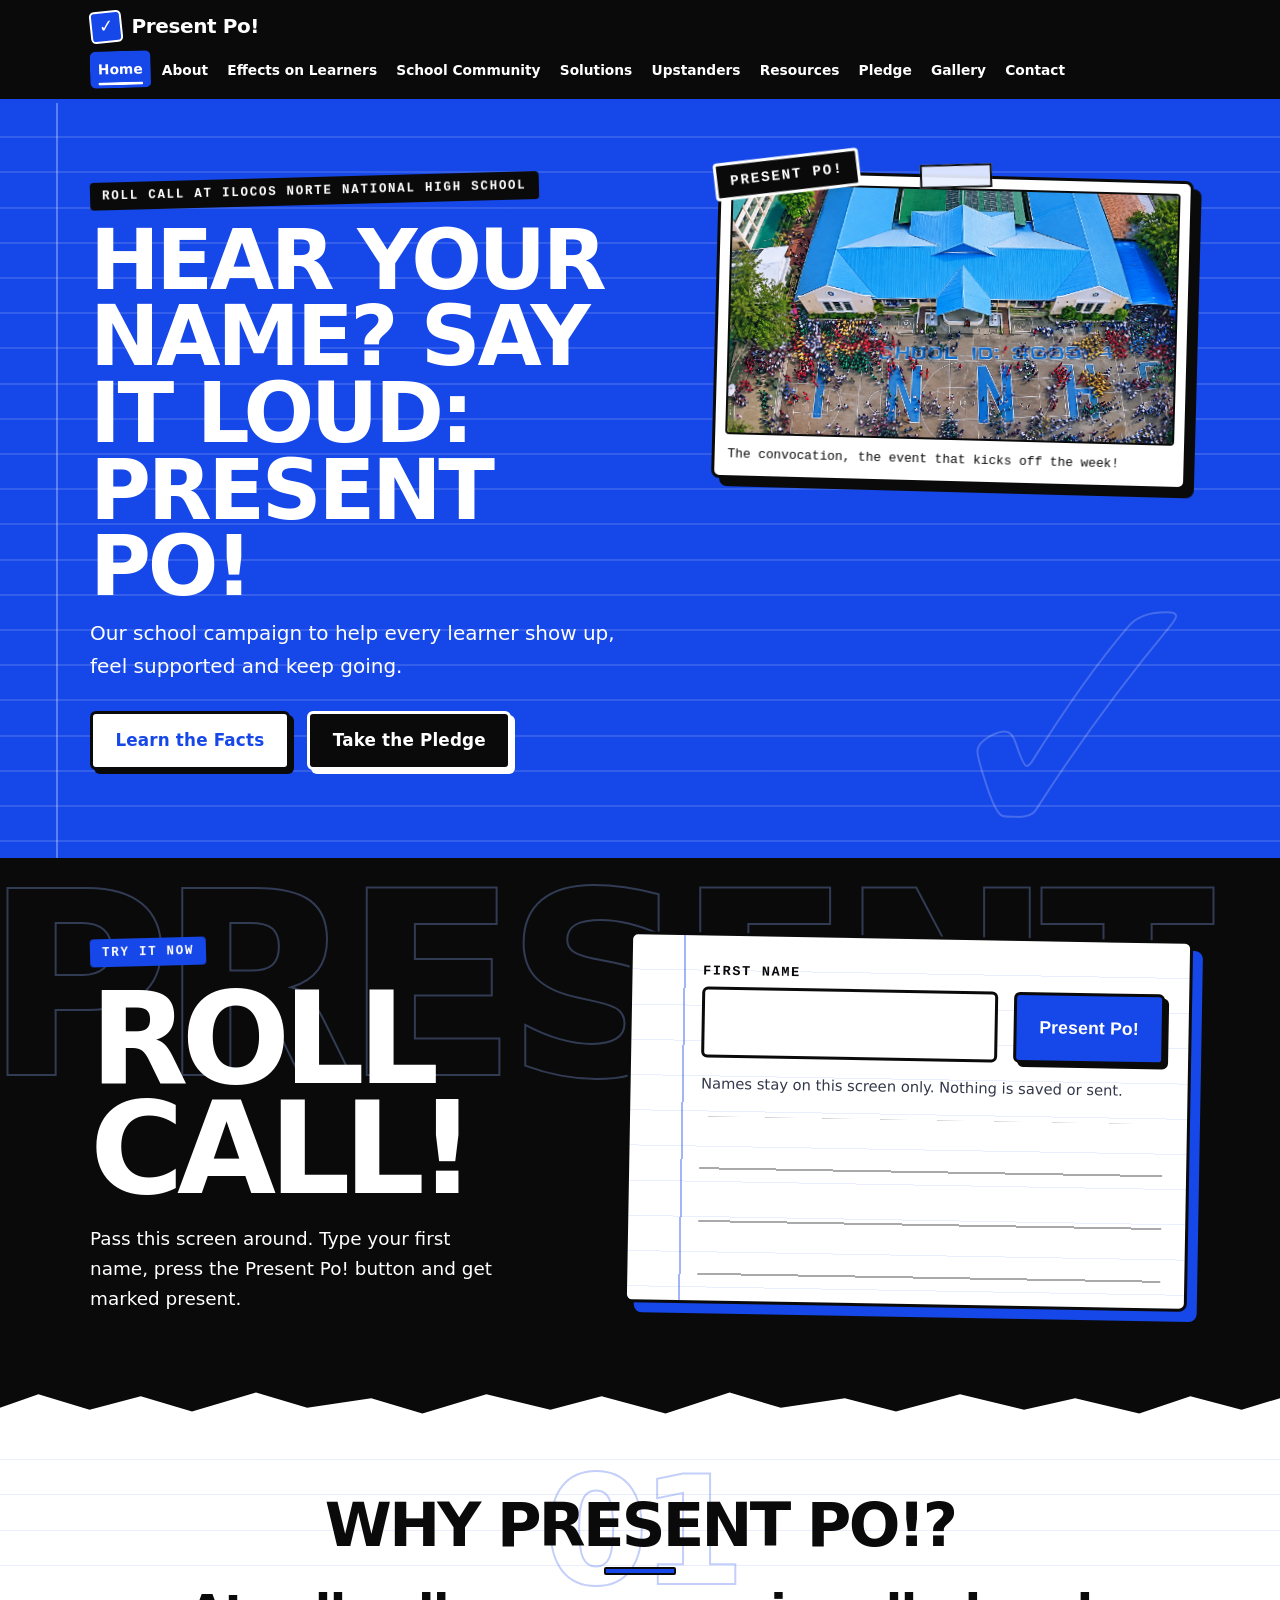
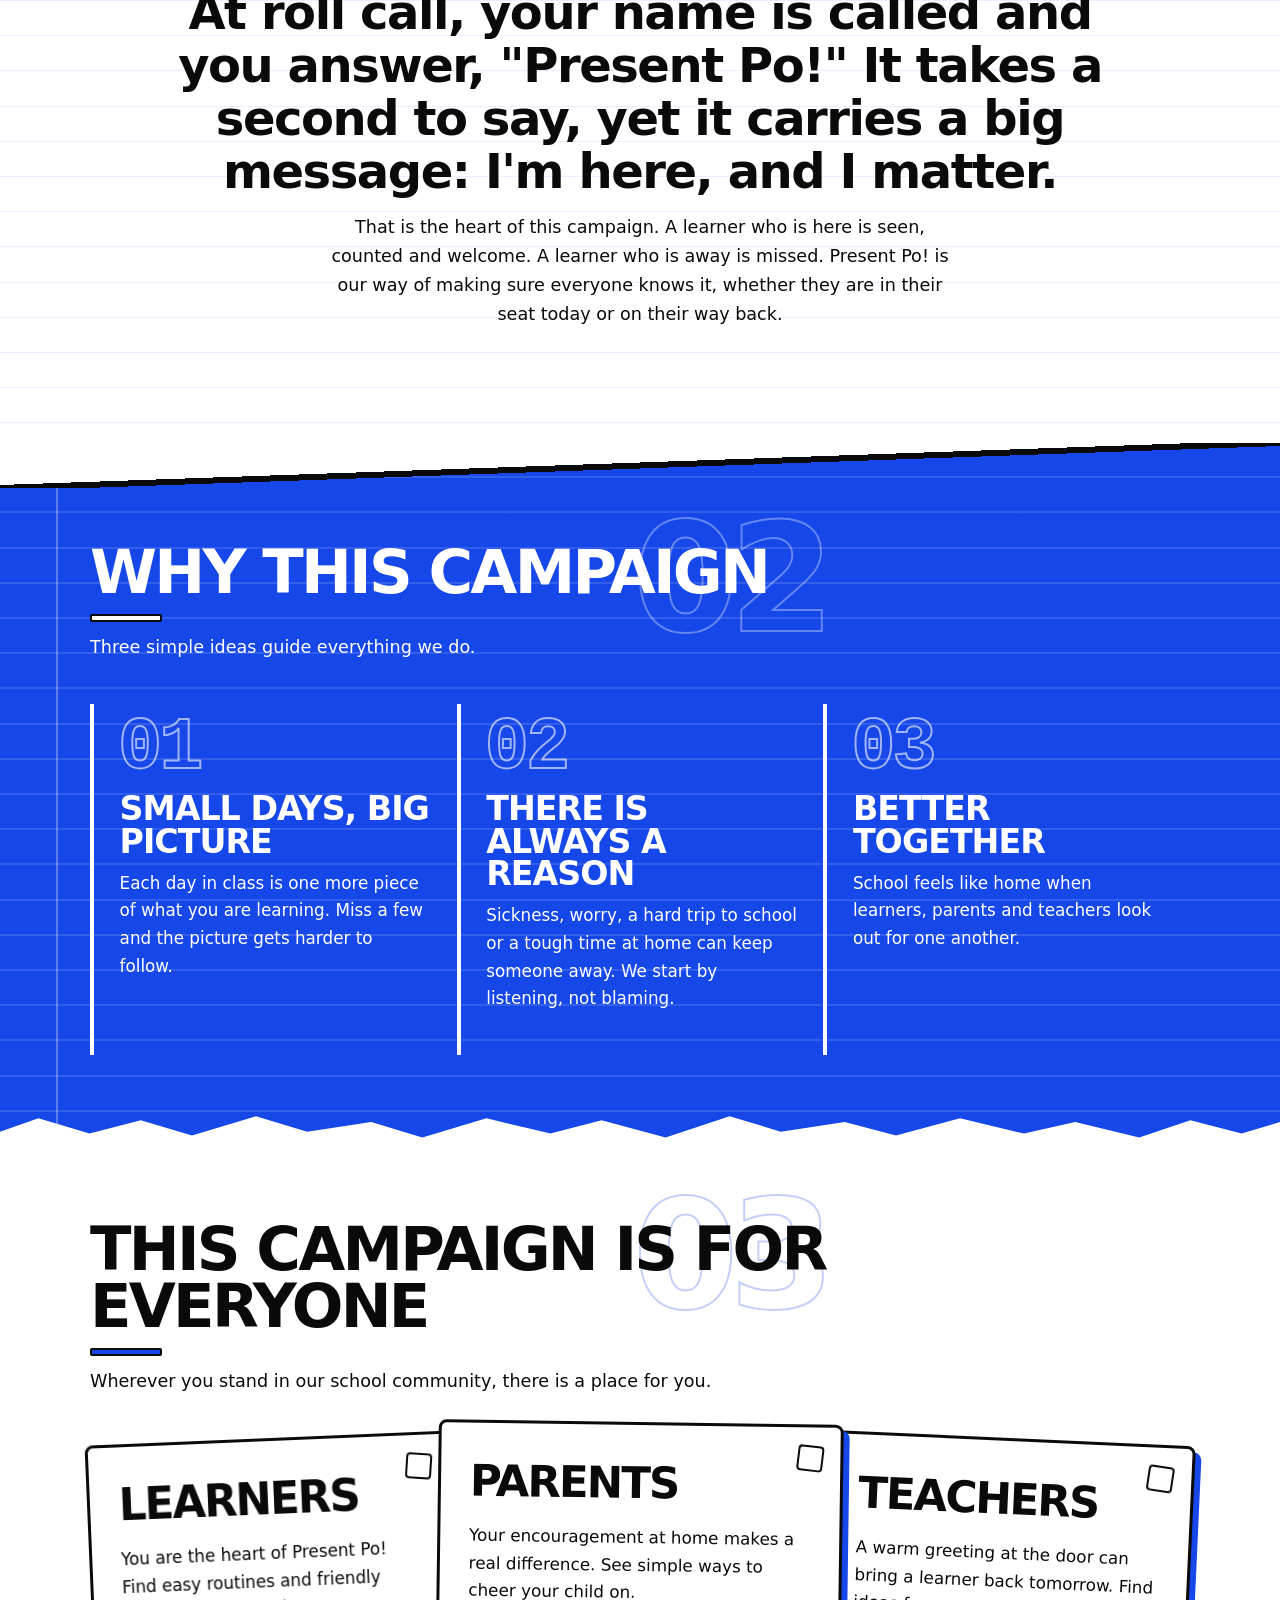
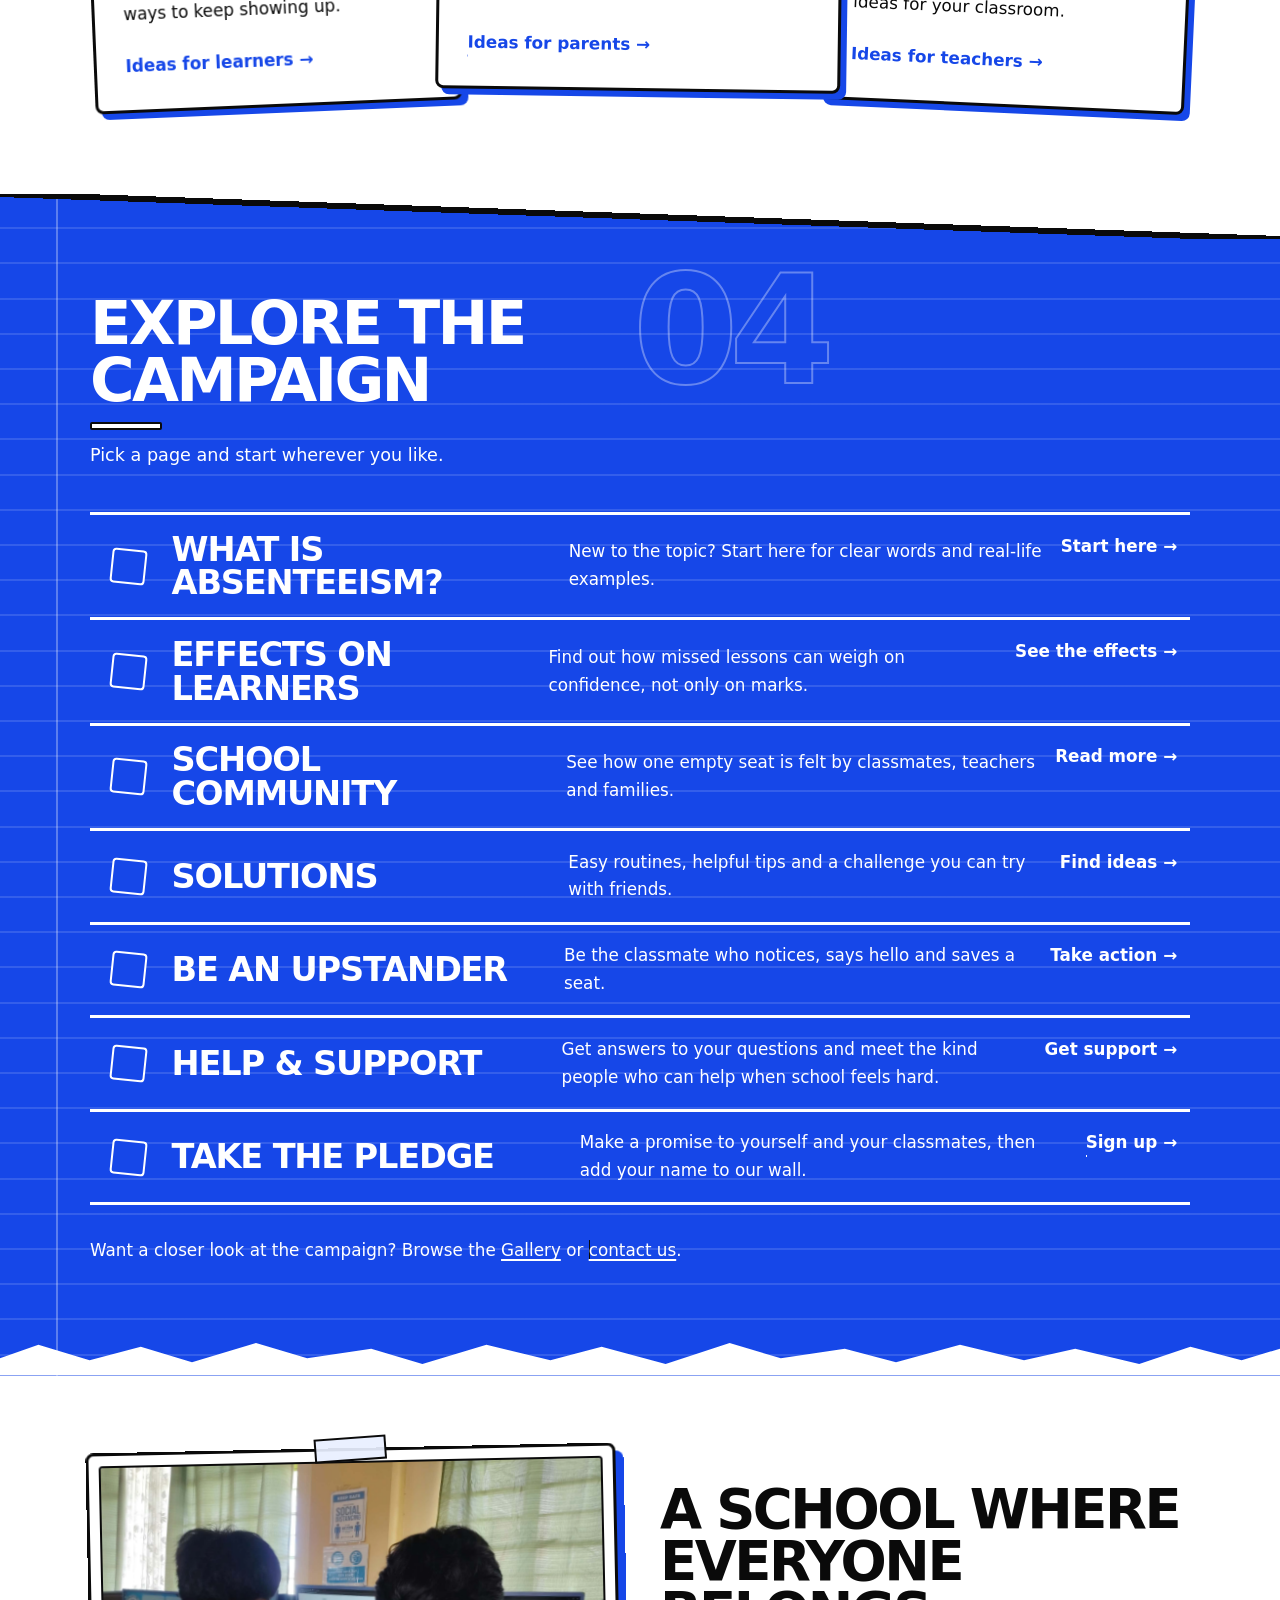
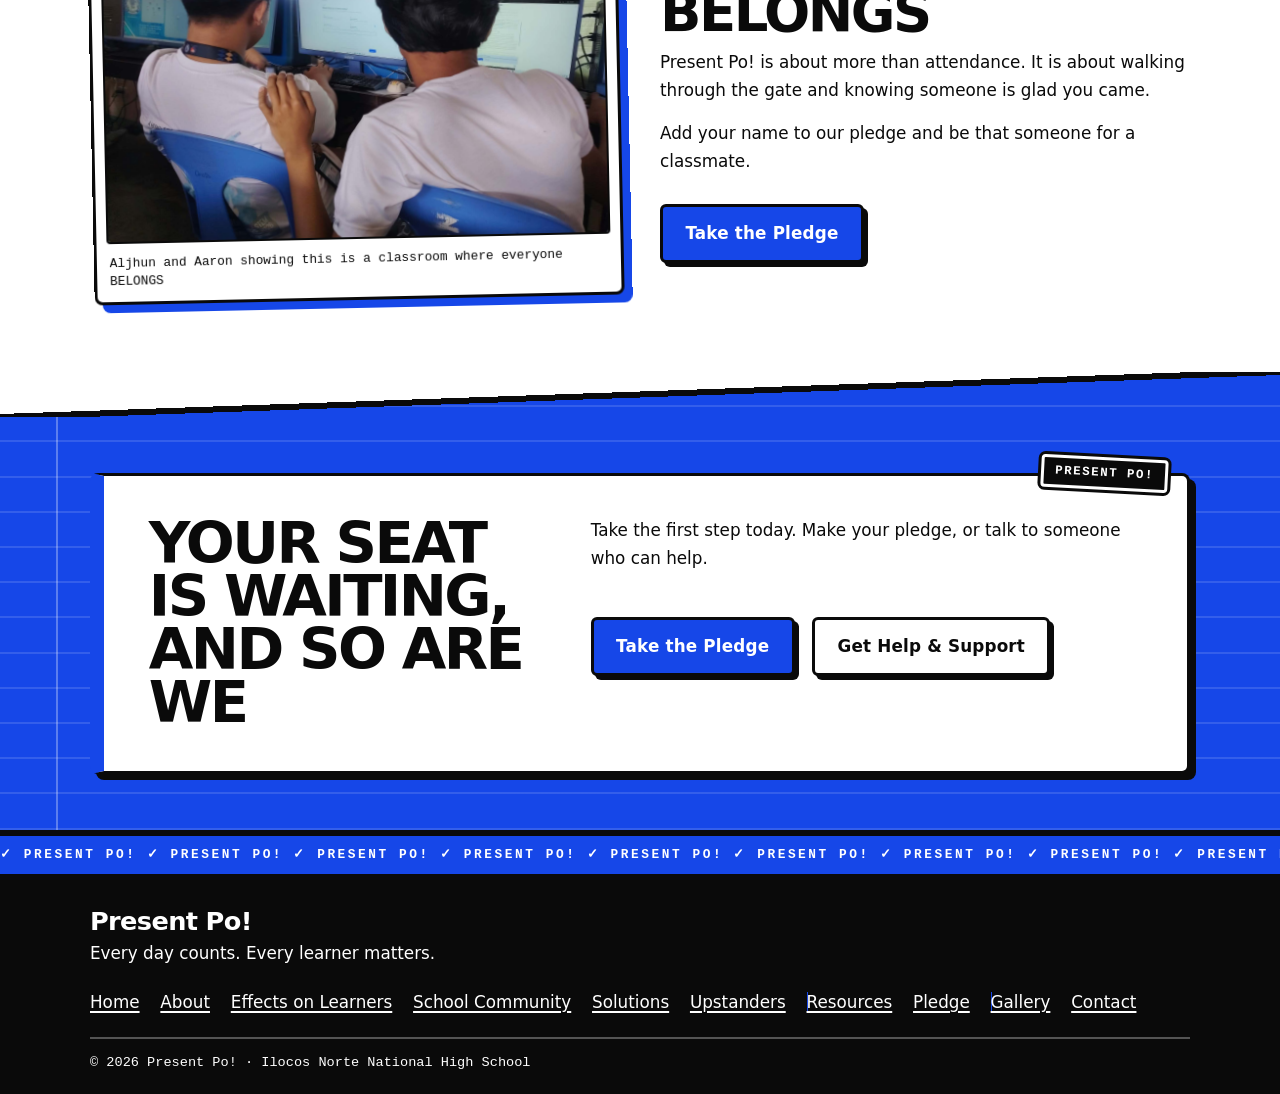
==== commit 10cd9a1f: "Add files via upload" ====
--- a/index.html
+++ b/index.html
@@ -240,7 +240,7 @@
         <li><a href="gallery.html">Gallery</a></li>
         <li><a href="contact.html">Contact</a></li>
       </ul>
-      <p class="copyright">&copy; 2025 Present Po! &middot; Ilocos Norte National High School</p>
+      <p class="copyright">&copy; 2026 Present Po! &middot; Ilocos Norte National High School</p>
     </div>
   </footer>
 </body>
--- a/css/style.css
+++ b/css/style.css
@@ -2,8 +2,7 @@
    PRESENT PO!  ·  css/style.css  ·  FINAL
    CONCEPT: THE REGISTER. Every interaction "marks you present".
    Three verbs only:  TICK (boxes fill)  ·  STAMP (labels press)  ·  RULE (lines draw)
-   Colours: blue (primary), white, black. Tints of those only
-   (the map tiles are filtered to a blue/white/black duotone).
+   Colours: blue (primary), white, black. Tints of those only.
    Motion: 120-280ms, one easing token, nothing loops.
 
    FAIL-SAFE RULE (task A): every blue surface paints its own background-color
@@ -21,6 +20,7 @@
      .arrow[data-dir]      arrow glyph wrapped inside .card-link
      .hero-mark --cx --cy  click-anywhere tick/stamp in the hero (JS creates)
      .is-slam              added to a challenge card for one stamp slam
+     --n (.gallery-grid)   whole number of sprocket holes per row (set per breakpoint)
    ========================================================================== */
 
 /* ===== 1. TOKENS ===== */
@@ -69,7 +69,7 @@
 [hidden]{display:none!important}
 body{margin:0;font-family:var(--sans);font-size:1.05rem;line-height:1.65;color:var(--ink);background:var(--white)}
 main{counter-reset:sec}
-main>section:not(.rollcall){counter-increment:sec}
+.section-head{counter-increment:sec}   /* roll numerals count the headings on THIS page: 01, 02, 03... (the banner shows the page number) */
 img{max-width:100%;height:auto}
 h1,h2,h3{color:var(--ink);font-weight:900;letter-spacing:-.025em;line-height:1.08;margin:0 0 .7rem;overflow-wrap:break-word;text-decoration:underline;text-decoration-color:transparent;text-decoration-thickness:.08em;text-underline-offset:.16em;transition:text-decoration-color var(--t) var(--ease)}
 h1{font-size:clamp(2.2rem,7vw,4.4rem);text-transform:uppercase;letter-spacing:-.04em;line-height:.96}
@@ -176,7 +176,7 @@
 .hero-mark.is-stamp{width:auto;height:auto;padding:.45rem .65rem;background:var(--ink);color:#fff;border-color:#fff;font:800 .85rem/1 var(--mono);letter-spacing:.12em;--rot:5deg}
 .hero-mark.is-stamp::before{content:"PRESENT PO!";content:"PRESENT PO!" / ""}
 @media (prefers-reduced-motion:no-preference){
-  .hero-mark{animation:slam var(--t-slam) var(--ease) both,fadeOut var(--t-slow) linear 1100ms forwards}
+  .hero-mark{animation:slam var(--t-slam) var(--ease) both,fadeOut var(--t-slow) var(--ease) 1100ms forwards}
 }
 @media (prefers-reduced-motion:reduce){.hero-mark{display:none}}
 
@@ -212,7 +212,7 @@
 .card-preview{display:flex;flex-direction:column;gap:.5rem}
 .card-preview h3{padding-right:2.2rem}
 .card-preview::after{content:"\2713";content:"\2713" / "";position:absolute;top:1.1rem;right:1.1rem;display:grid;place-items:center;width:1.6rem;height:1.6rem;background:#fff;border:2px solid var(--ink);border-radius:4px;color:transparent;font:900 1rem/1 var(--sans);rotate:6deg;transition:var(--tr)}
-.card-link{display:inline-block;align-self:flex-start;font-weight:800;text-decoration:none;margin-top:auto;background:linear-gradient(currentColor,currentColor) 0 100%/0 2px no-repeat;transition:background-size var(--t) var(--ease),color var(--t) var(--ease)}
+.card-link{position:relative;display:inline-block;align-self:flex-start;font-weight:800;text-decoration:none;margin-top:auto;background:linear-gradient(90deg,currentColor 50%,transparent 50%) 100% 100%/200% 2px no-repeat;transition:background-position var(--t) var(--ease),color var(--t) var(--ease)}
 .card-link .arrow{display:inline-block;transition:var(--tr)}
 
 /* Callout: a stamped slab. Heading left in big caps, text right (wide screens) */
@@ -288,17 +288,32 @@
 .map-box{display:grid;gap:1.6rem;justify-items:start}
 .map-box .img-slot{width:100%}
 
-/* ---- GALLERY: contact sheet / film strips ---- */
-.gallery-grid{position:relative;display:flex;flex-wrap:wrap;justify-content:center;gap:2rem 1.5rem;padding:3.4rem 1.5rem;background-color:var(--ink);background-image:repeating-linear-gradient(90deg,var(--paper) 0 14px,transparent 14px 30px),repeating-linear-gradient(90deg,var(--paper) 0 14px,transparent 14px 30px);background-size:100% 12px,100% 12px;background-position:0 1rem,0 calc(100% - 1rem);background-repeat:no-repeat;border:3px solid var(--ink);border-radius:var(--radius);box-shadow:8px 8px 0 var(--blue)}
-.gallery-grid .img-slot{--r:0deg;flex:0 1 min(100%,420px);background:transparent;color:#fff;border:0;border-radius:0;padding:0;box-shadow:none}
+/* ---- GALLERY: film strips ----
+   Every strip is a full-width, symmetrical piece of film, whatever the number of frames:
+   * sprocket tile = strip width / --n (a whole number), so both ends of each hole row finish on a whole hole;
+   * the film frames sit centred, and a blank, cut-off frame (decorative ::before / ::after) continues the film
+     on each side (wide screens). Narrow screens stack the frames in one centred column;
+   * the ink strip paints its own background-color; sprockets are gradients, blank frames are outlines only. */
+.gallery-grid{--n:10;--hole:14px;--cap:calc(.7rem + 2*1.4*.8rem);position:relative;display:flex;flex-wrap:wrap;justify-content:center;gap:2rem 1.5rem;padding:3.4rem .75rem;background-color:var(--ink);background-image:linear-gradient(90deg,transparent calc(50% - var(--hole)/2),var(--paper) calc(50% - var(--hole)/2),var(--paper) calc(50% + var(--hole)/2),transparent calc(50% + var(--hole)/2)),linear-gradient(90deg,transparent calc(50% - var(--hole)/2),var(--paper) calc(50% - var(--hole)/2),var(--paper) calc(50% + var(--hole)/2),transparent calc(50% + var(--hole)/2));background-size:calc(100% / var(--n)) 12px;background-position:0% 1rem,0% calc(100% - 1rem);background-repeat:repeat-x;background-clip:padding-box;border:3px solid var(--ink);border-inline-width:1.5rem;border-radius:var(--radius);box-shadow:8px 8px 0 var(--blue)}
+@media (min-width:440px){.gallery-grid{--n:13}}
+@media (min-width:550px){.gallery-grid{--n:17}}
+@media (min-width:692px){.gallery-grid{--n:22}}
+@media (min-width:880px){.gallery-grid{--n:29}}
+@media (min-width:1100px){.gallery-grid{--n:33}}
+.gallery-grid .img-slot{--r:0deg;flex:0 1 min(100%,420px);min-width:0;background:transparent;color:#fff;border:0;border-radius:0;padding:0;box-shadow:none}
 .gallery-grid .img-slot:nth-child(even){--r:0deg}
 .gallery-grid .img-slot img{border:3px solid #fff;border-radius:2px}
 .gallery-grid .img-slot::before{top:0;left:0;width:100%;border-radius:2px}
-.gallery-grid .img-slot figcaption{color:#fff;padding:.7rem 0 0}
+.gallery-grid .img-slot figcaption{min-height:var(--cap);color:#fff;padding:.7rem 0 0}
 .gallery-grid .img-slot figcaption::before{display:none}
+.gallery-grid :focus-visible{outline-color:#fff}
 .section-tint .gallery-grid{box-shadow:8px 8px 0 #fff}
-.gallery-grid:has(>.img-slot:only-child){justify-content:flex-start;padding-inline:2.5rem}
-main>section:nth-of-type(even) .gallery-grid:has(>.img-slot:only-child){justify-content:flex-end}
+@media (min-width:700px){
+  .gallery-grid{flex-wrap:nowrap}
+  .gallery-grid::before,.gallery-grid::after{content:"";content:"" / "";flex:1 1 0;min-width:0;align-self:stretch;margin-bottom:var(--cap);border:2px solid rgba(255,255,255,.5);pointer-events:none}
+  .gallery-grid::before{border-left-width:0;border-radius:0 2px 2px 0}
+  .gallery-grid::after{border-right-width:0;border-radius:2px 0 0 2px}
+}
 
 /* ===== 10. ROLL CALL (home; shown by JS) — the theatrical centrepiece ===== */
 .rollcall{position:relative;overflow:hidden;background-color:var(--ink);color:#fff;padding:4.5rem 0 calc(var(--cb) + 3.5rem)}
@@ -324,7 +339,7 @@
 .rollcall-list:empty{min-height:10rem;background:repeating-linear-gradient(180deg,transparent 0,transparent calc(3.3rem - 2px),rgba(10,10,10,.35) calc(3.3rem - 2px),rgba(10,10,10,.35) 3.3rem)}
 .rollcall-list li{counter-increment:row;display:flex;flex-wrap:wrap;align-items:center;gap:.4rem 1rem;padding:.7rem 0;border-bottom:2px dashed rgba(10,10,10,.4);font-family:var(--mono);transition:var(--tr)}
 .rollcall-list li::before{content:"No. " counter(row,decimal-leading-zero);content:"No. " counter(row,decimal-leading-zero) / "";color:var(--blue-deep);font-size:.85rem;font-weight:700;transition:color var(--t) var(--ease)}
-.rc-name{font-weight:900;font-size:1.5rem;line-height:1.1;font-family:var(--sans)}
+.rc-name{min-width:0;max-width:100%;overflow-wrap:anywhere;font-weight:900;font-size:1.5rem;line-height:1.1;font-family:var(--sans)}
 .rc-date{color:var(--muted);font-size:.8rem}
 .rc-stamp{--rot:-5deg;margin-left:auto;display:inline-block;border:3px solid var(--blue);color:var(--blue);border-radius:4px;padding:.25rem .55rem;font-weight:800;font-size:.8rem;letter-spacing:.1em;text-transform:uppercase;rotate:var(--rot);transition:var(--tr)}
 @media (prefers-reduced-motion:no-preference){
@@ -342,7 +357,7 @@
 @media (prefers-reduced-motion:no-preference){
   .card.is-slam .tick-stamp{animation:slam var(--t-slam) var(--ease) backwards}
 }
-.challenge-note{margin:1.75rem 0 0;font:700 .95rem/1.5 var(--mono);color:#fff}
+.grid+.challenge-note,.challenge-note{margin:1.75rem 0 0;font:700 .95rem/1.5 var(--mono);color:#fff}
 
 /* ===== 12. PLEDGE WALL (coded bulletin board) ===== */
 .wall-layout{display:grid;gap:2.75rem;grid-template-columns:minmax(0,1fr);align-items:stretch;padding-top:1.6rem}
@@ -350,20 +365,20 @@
 .wall-board{position:relative;padding:2.6rem 1.4rem 2rem;background-color:var(--blue);background-image:radial-gradient(rgba(255,255,255,.22) 1.5px,transparent 1.6px);background-size:22px 22px;border:12px solid var(--ink);border-radius:14px;box-shadow:inset 0 0 0 4px #fff,8px 8px 0 var(--blue);translate:0 var(--ry,0px);transition:var(--tr)}
 .wall-board::before{content:"THE PLEDGE WALL";content:"THE PLEDGE WALL" / "";position:absolute;top:-1.85rem;left:50%;translate:-50% 0;z-index:2;background:var(--ink);color:#fff;border:3px solid #fff;border-radius:4px;padding:.45rem 1rem;font:800 .8rem/1 var(--mono);letter-spacing:.2em;white-space:nowrap;transition:var(--tr)}
 .wall-notes{list-style:none;margin:0;padding:0;display:grid;grid-template-columns:repeat(auto-fill,minmax(150px,1fr));gap:2rem 1.3rem}
-.wall-note{--r:-2deg;position:relative;margin:0;padding:1.7rem 1rem 1rem;min-height:9rem;display:flex;flex-direction:column;justify-content:space-between;gap:.6rem;background:#fff repeating-linear-gradient(180deg,transparent 0,transparent 1.55rem,rgba(22,71,232,.2) 1.55rem,rgba(22,71,232,.2) calc(1.55rem + 1px));color:var(--ink);border-radius:3px;box-shadow:3px 5px 0 rgba(10,10,10,.45);rotate:var(--r);transition:var(--tr)}
+.wall-note{--r:-2deg;position:relative;min-width:0;margin:0;padding:1.7rem 1rem 1rem;min-height:9rem;display:flex;flex-direction:column;justify-content:space-between;gap:.6rem;background:#fff repeating-linear-gradient(180deg,transparent 0,transparent 1.55rem,rgba(22,71,232,.2) 1.55rem,rgba(22,71,232,.2) calc(1.55rem + 1px));color:var(--ink);border-radius:3px;box-shadow:3px 5px 0 rgba(10,10,10,.45);rotate:var(--r);transition:var(--tr)}
 .wall-note:nth-child(2n){--r:1.8deg}
 .wall-note:nth-child(3n){--r:-1deg}
 .wall-note:nth-child(5n){--r:2.6deg}
 .wall-note:nth-child(3n+2){background-color:var(--ice)}
 .wall-note:nth-child(4n){background:var(--ink);color:#fff}
 .wall-note::before{content:"";position:absolute;top:.55rem;left:50%;width:1rem;height:1rem;margin-left:-.5rem;border-radius:50%;background:#fff;border:3px solid var(--ink);box-shadow:2px 3px 0 rgba(10,10,10,.4);transition:var(--tr)}
-.wall-text{margin:0;font:italic 700 1.05rem/1.55rem Georgia,"Times New Roman",serif}
-.wall-by{margin:0;font:700 .72rem/1.3 var(--mono);letter-spacing:.08em;text-transform:uppercase;color:var(--blue)}
+.wall-text{margin:0;overflow-wrap:anywhere;font:italic 700 1.05rem/1.55rem Georgia,"Times New Roman",serif}
+.wall-by{margin:0;overflow-wrap:anywhere;font:700 .72rem/1.3 var(--mono);letter-spacing:.08em;text-transform:uppercase;color:var(--blue)}
 .wall-note:nth-child(4n) .wall-by{color:var(--sky)}
 .wall-note-empty{--hl:var(--ink);background:transparent!important;border:3px dashed #fff;color:#fff!important;box-shadow:none}
 .wall-note-empty .wall-by,.wall-note-empty .wall-by a{color:#fff}
 @media (prefers-reduced-motion:no-preference){
-  .wall-note.is-new{animation:dropIn .3s var(--ease) backwards}
+  .wall-note.is-new{animation:dropIn var(--t-slam) var(--ease) backwards}
   .faq details[open] p{animation:rowIn var(--t-slow) var(--ease) both}
 }
 
@@ -376,7 +391,7 @@
 .copyright{border-top:2px solid rgba(255,255,255,.3);padding-top:1rem;margin:0;font:.85rem var(--mono)}
 
 /* ===== 14. PLAIN TEXT LINKS: highlighter sweep ===== */
-main a:not([class]),.footer-nav a{background:linear-gradient(var(--hl),var(--hl)) 0 100%/0 100% no-repeat;transition:background-size var(--t) var(--ease),color var(--t) var(--ease)}
+main a:not([class]),.footer-nav a{background:linear-gradient(90deg,var(--hl) 50%,transparent 50%) 100% 0/200% 100% no-repeat;transition:background-position var(--t) var(--ease),color var(--t) var(--ease)}
 
 /* ===== 15. HOVER + KEYBOARD STATES (mouse and trackpad only; every one has a focus twin) ===== */
 @media (hover:hover) and (pointer:fine){
@@ -410,8 +425,8 @@
   .card-accent:is(:hover,:focus-within)::before{clip-path:inset(0)}
   .grid>.card-accent:is(:hover,:focus-within)::after{color:var(--blue)}
   .card-preview:is(:hover,:focus-within)::after{background:var(--blue);color:#fff;rotate:calc(6deg - 12deg*var(--m));scale:calc(1 + .12*var(--m))}
-  .card:is(:hover,:focus-within) .card-link{background-size:100% 2px}
-  .card-link:is(:hover,:focus-visible){background-size:100% 2px}
+  .card:is(:hover,:focus-within) .card-link{background-position:0 100%}
+  .card-link:is(:hover,:focus-visible){background-position:0 100%}
   .card:is(:hover,:focus-within) .card-link .arrow{translate:calc(5px*var(--m)) 0}
   .card:is(:hover,:focus-within) .card-link .arrow[data-dir="down"]{translate:0 calc(4px*var(--m))}
   /* form cards stay put so fields do not move under the pointer */
@@ -449,7 +464,7 @@
   .steps li:hover::before{background:var(--ink);scale:calc(1 + .15*var(--m))}
 
   /* faq ledger: the row fills (TICK) and its numeral inks in */
-  .faq details:not([open]):hover{background:var(--ice)}
+  .faq details:not([open]):is(:hover,:focus-within){background:var(--ice)}
   .faq summary:is(:hover,:focus-visible){color:var(--blue-deep)}
   .faq summary:is(:hover,:focus-visible)::before{color:var(--blue)}
   .faq summary:is(:hover,:focus-visible)::after{color:var(--ink);rotate:calc(45deg*var(--m))}
@@ -481,7 +496,7 @@
   .site-footer:hover::before{background:#fff;color:var(--blue)}
 
   /* plain text links + footer links */
-  main a:not([class]):is(:hover,:focus-visible),.footer-nav a:is(:hover,:focus-visible){background-size:100% 100%}
+  main a:not([class]):is(:hover,:focus-visible),.footer-nav a:is(:hover,:focus-visible){background-position:0 0}
   main a:not([class]):is(:hover,:focus-visible){color:var(--blue-deep)}
   .section-tint a:not([class]):is(:hover,:focus-visible){color:#fff}
   .section-tint :is(.card,.callout,.pledge-card) a:not([class]):is(:hover,:focus-visible){color:var(--blue-deep)}
@@ -490,6 +505,7 @@
 
 /* Reduced motion + mouse: colour and outline only, no movement, no growing shadows */
 @media (prefers-reduced-motion:reduce) and (hover:hover) and (pointer:fine){
+  .btn:is(:hover,:focus-visible)::after{scale:1;rotate:0deg}
   .card:is(:hover,:focus-within),.callout:is(:hover,:focus-within),.pledge-card:is(:hover,:focus-within),.img-slot:is(:hover,:focus-within){outline:3px solid var(--blue);outline-offset:3px}
   .section-tint :is(.card,.callout,.pledge-card,.img-slot):is(:hover,:focus-within){outline-color:#fff}
   .gallery-grid .img-slot:is(:hover,:focus-within){outline-color:#fff}
@@ -756,14 +772,25 @@
 .btn.btn:active{translate:calc(2px*var(--m)) calc(2px*var(--m));rotate:0deg;box-shadow:0 0 0 var(--sh)}
 .btn:active::before{clip-path:inset(0)}
 .card:active,.callout:active,.pledge-card:active{translate:calc(2px*var(--m)) calc(var(--stag,0px) + 2px*var(--m));--o:2px}
-.card-link:active,main a:not([class]):active,.footer-nav a:active{background-size:100% 100%}
-.card-link:active{background-size:100% 2px}
+.card-link:active,main a:not([class]):active,.footer-nav a:active{background-position:0 0}
+.card-link:active{background-position:0 100%}
 .nav-links a:active::before,.nav-links a:active::after{clip-path:inset(0)}
 .brand:active::before{scale:calc(1 - .08*var(--m))}
 .faq summary:active{background:var(--ice)}
 .tick:active{translate:calc(2px*var(--m)) calc(2px*var(--m));box-shadow:0 0 0 var(--ink)}
 .wall-note:active,.img-slot:active{scale:calc(1 - .01*var(--m))}
 .eyebrow:active,.rc-stamp:active{scale:calc(1 - .05*var(--m))}
+
+/* touch: every control gets a 44px target (inline links inside sentences are exempt) */
+@media (pointer:coarse){
+  .brand{min-height:44px}
+  .nav-toggle{min-height:44px;min-width:44px}
+  .card-link::after{content:"";position:absolute;inset:-.7rem -.4rem}
+  .footer-nav a{display:inline-block;padding-block:.6rem}
+  .tick{min-height:44px}
+  .form .pin-check{min-height:44px;align-items:center}
+  .form .pin-check input{width:1.6rem;height:1.6rem;margin-top:0}
+}
 
 /* ===== 18. SCROLL-REVEAL (class added by JS only, and removed after it plays) ===== */
 @media (prefers-reduced-motion:no-preference){
@@ -784,7 +811,7 @@
   @supports (animation-timeline:view()){
     @keyframes ruleDraw{from{scale:0 1}to{scale:1 1}}
     @keyframes ripple{from{scale:.35;opacity:0}to{scale:1;opacity:1}}
-    @keyframes advance{from{background-position:0 1rem,0 calc(100% - 1rem)}to{background-position:-180px 1rem,-180px calc(100% - 1rem)}}
+    @keyframes advance{from{background-position:0% 1rem,0% calc(100% - 1rem)}to{background-position:calc(600% / (var(--n) - 1)) 1rem,calc(600% / (var(--n) - 1)) calc(100% - 1rem)}}   /* 600%/(n-1) of (width - tile) = exactly 6 hole periods: seamless */
     .section-head h2::after{animation:ruleDraw linear backwards;animation-timeline:view();animation-range:entry 10% entry 80%}
     .gallery-grid{animation:advance linear both;animation-timeline:view();animation-range:cover}
     @supports selector(:has(*)){
@@ -795,6 +822,7 @@
 
 /* ===== 20. RESPONSIVE ===== */
 @media (max-width:1000px){
+  html:not(.js) .site-header{position:relative}   /* no JS = no menu button: the full link list must not stay stuck to the top */
   .js .nav-toggle{display:inline-block}
   .site-header nav{flex-basis:100%}
   .js .nav-links{display:none;flex-direction:column;padding-bottom:.6rem}
@@ -819,7 +847,7 @@
   .faq summary::before{font-size:1.6rem}
   .faq details p{padding:0 1rem 1.2rem 1rem}
   .rollcall-inner>div:last-child{padding:1.4rem 1rem 1.2rem 3.4rem;rotate:0deg;background-image:linear-gradient(90deg,transparent 2.4rem,rgba(22,71,232,.4) 2.4rem,rgba(22,71,232,.4) calc(2.4rem + 2px),transparent calc(2.4rem + 2px)),var(--ruled-ink)}
-  .gallery-grid{padding:3rem 1rem}
+  .gallery-grid{padding-block:3rem}
   body:has([data-slot=CON-01]) .split>div>.card li:has(>strong){grid-template-columns:5.2rem minmax(0,1fr)}
 }
 
@@ -828,7 +856,7 @@
   .site-header,.site-footer,.skip-link,.no-print,.rollcall,.hero-mark{display:none}
   body{background:#fff;color:#000}
   .hero,.page-banner,.section-tint{background:#fff!important;color:#000;border:0;clip-path:none;box-shadow:none!important;padding-block:2rem}
-  .section-tint::before,.section-tint::after,.hero::before,.page-banner::before,.page-banner::after,.callout::before,.callout::after,.pledge-card::after,.hero .img-slot::after,.img-slot figcaption::before,.card::before,.card::after,.section-head::before,.grid::before,.grid::after{display:none!important}
+  .section-tint::before,.section-tint::after,.hero::before,.page-banner::before,.page-banner::after,.callout::before,.callout::after,.pledge-card::after,.hero .img-slot::after,.img-slot figcaption::before,.card::before,.card::after,.section-head::before,.grid::before,.grid::after,.gallery-grid::before,.gallery-grid::after{display:none!important}
   .page-banner h1,.page-banner .lead,.section-tint h2{color:#000}
   *,*::before,*::after{translate:none!important;rotate:none!important;scale:none!important;transform:none!important;transition:none!important;animation:none!important}
   .card,.pledge-card,.callout{box-shadow:none}
